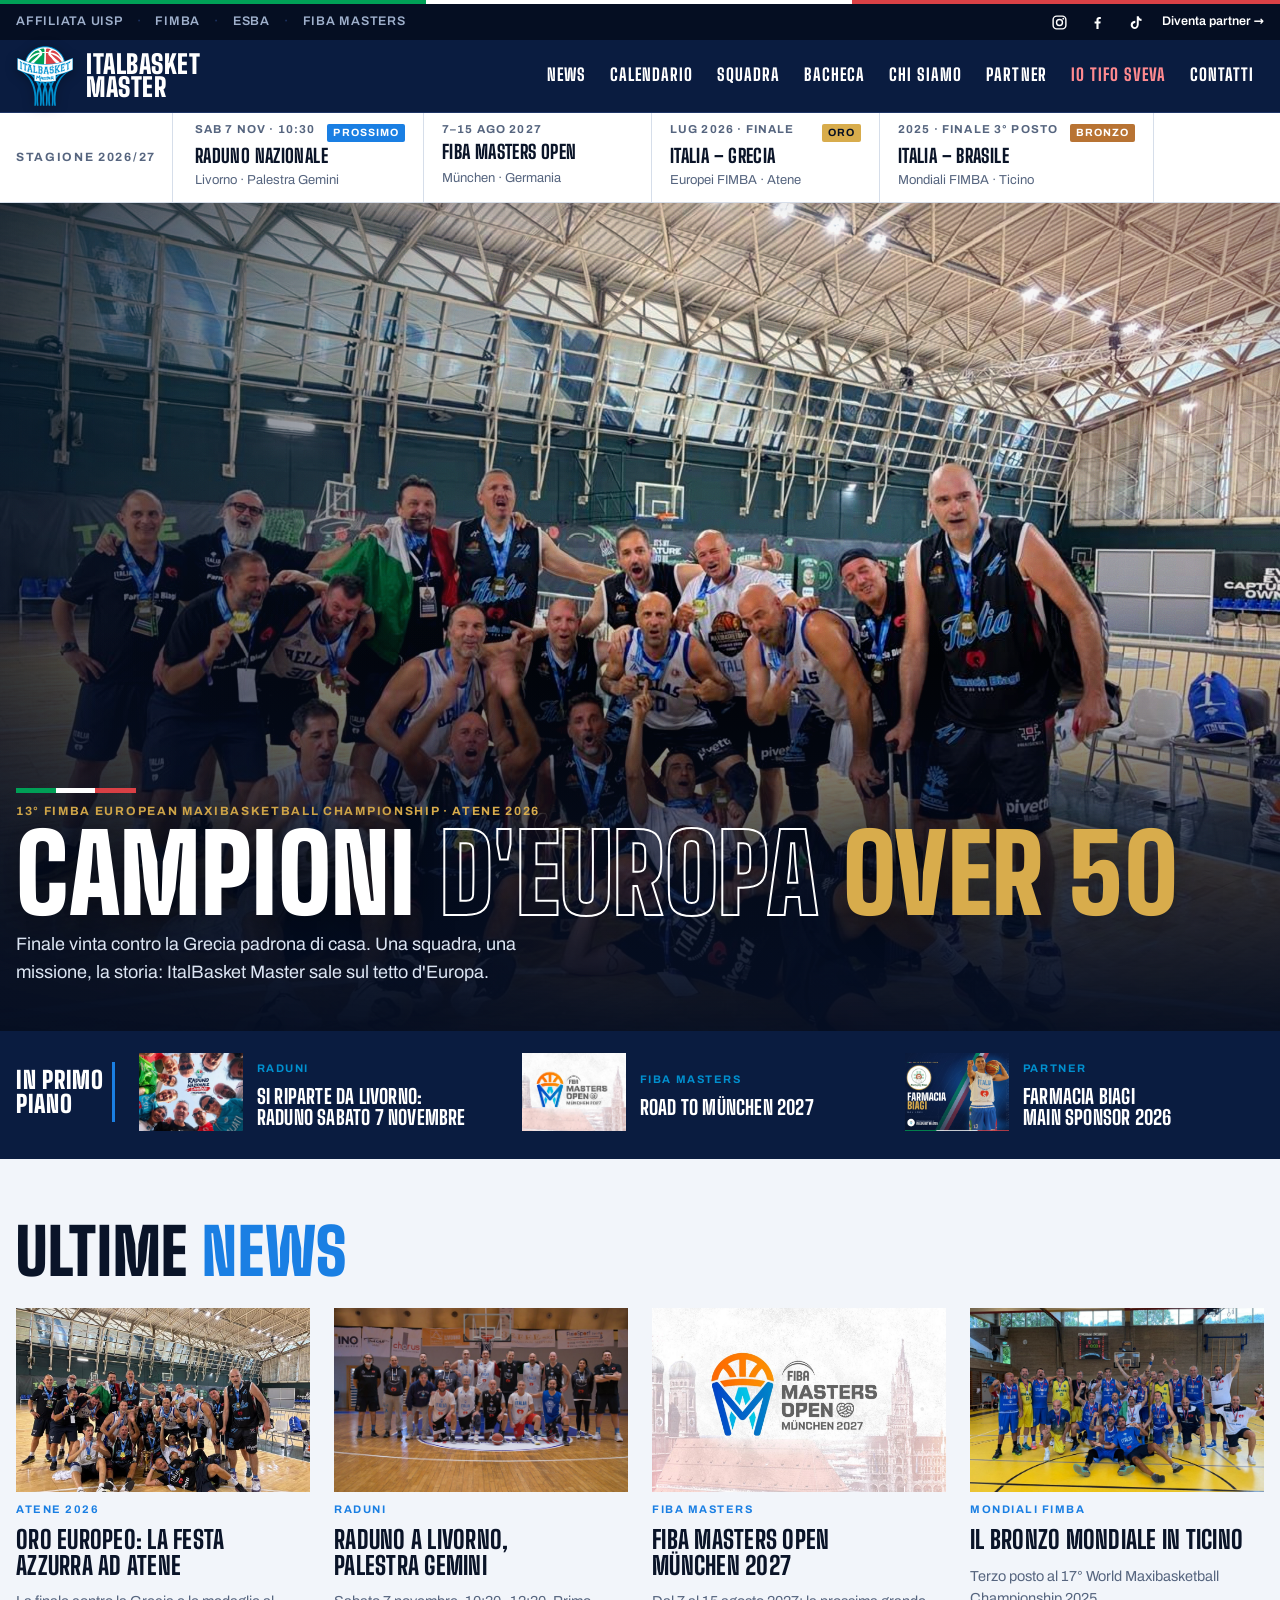
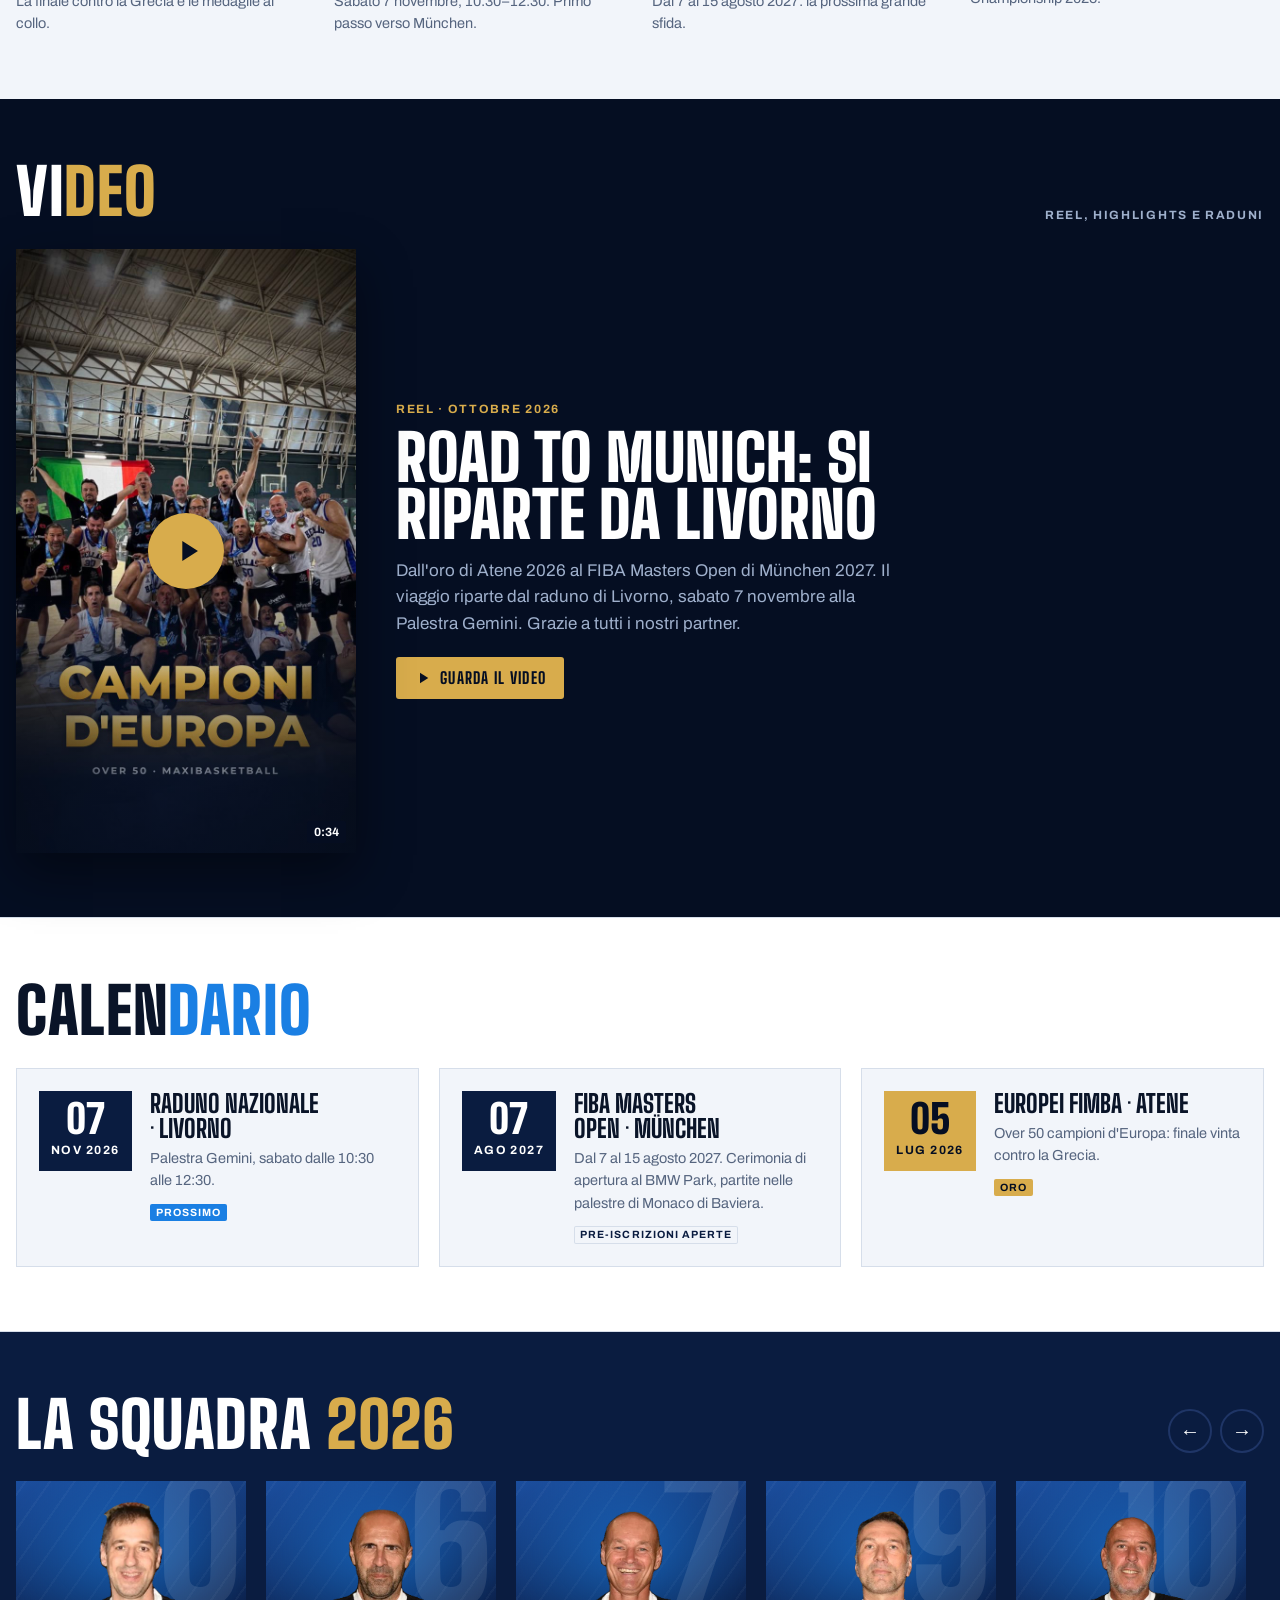
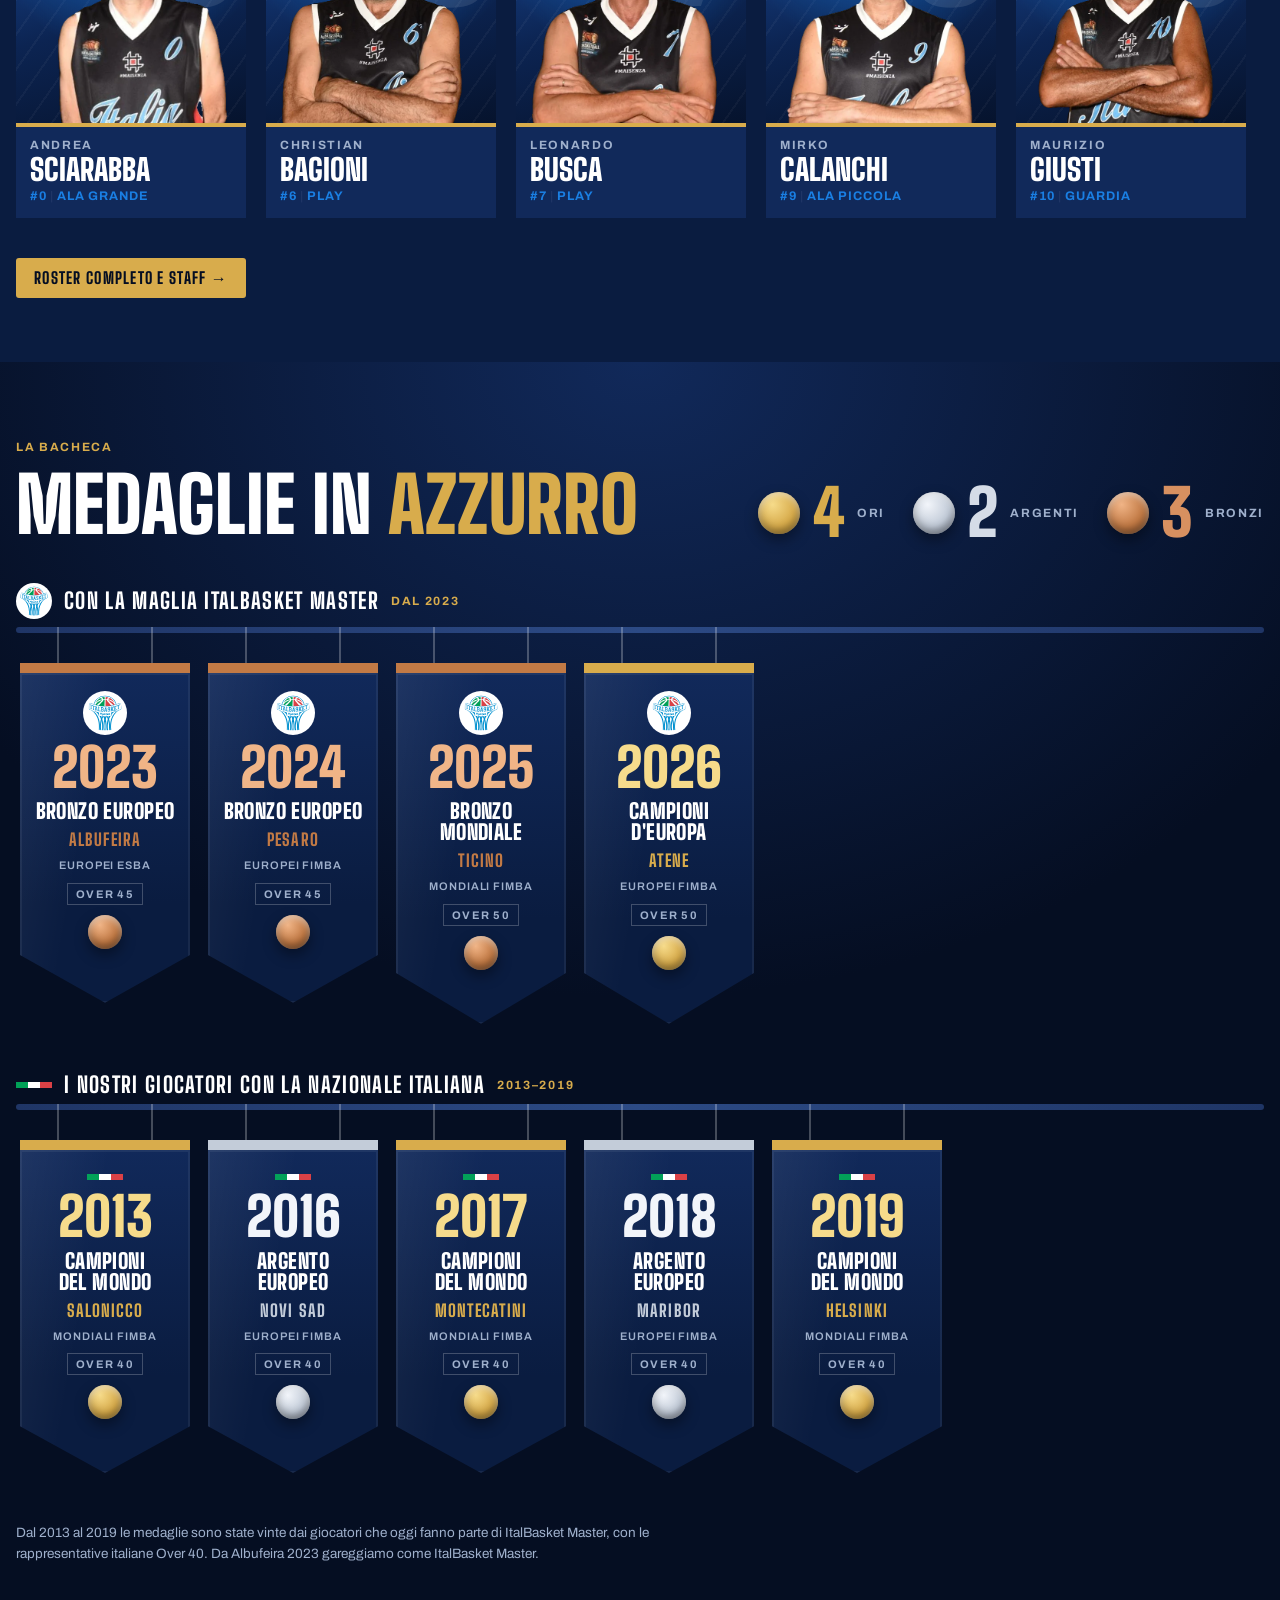
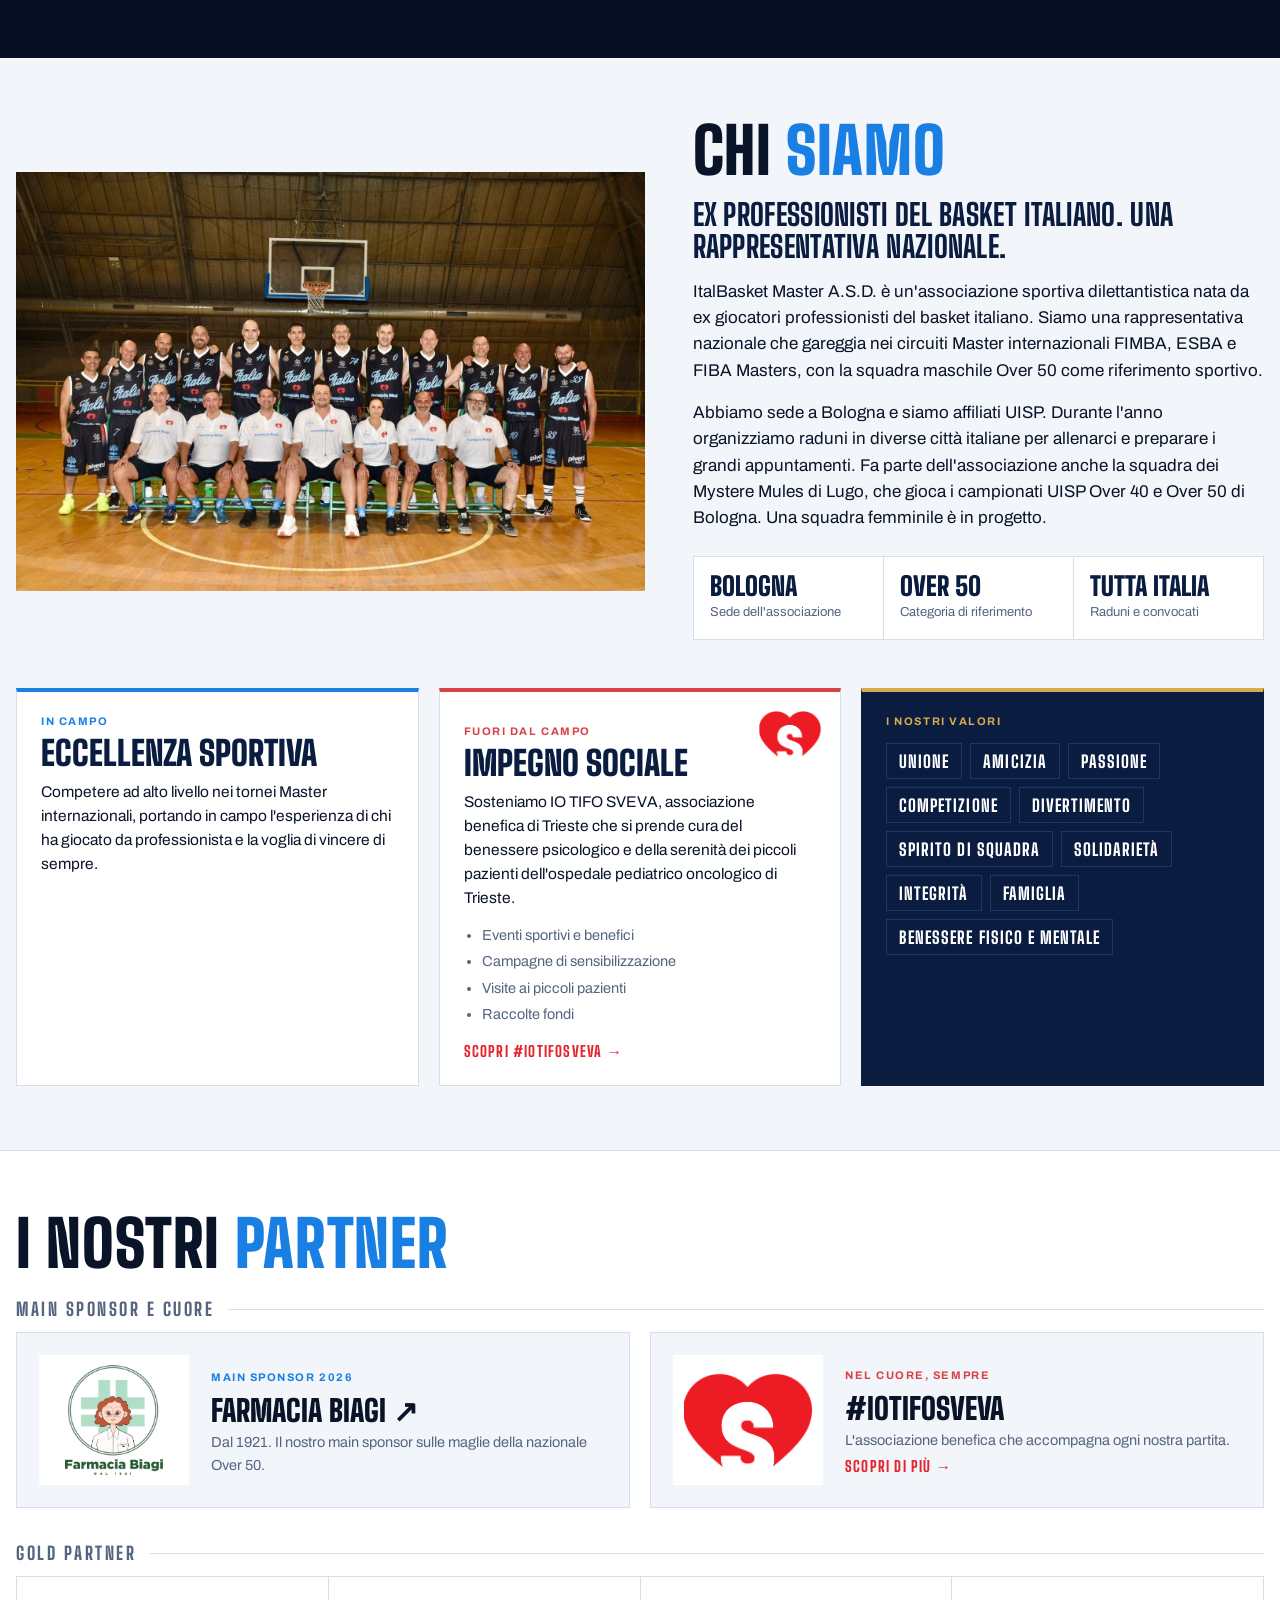
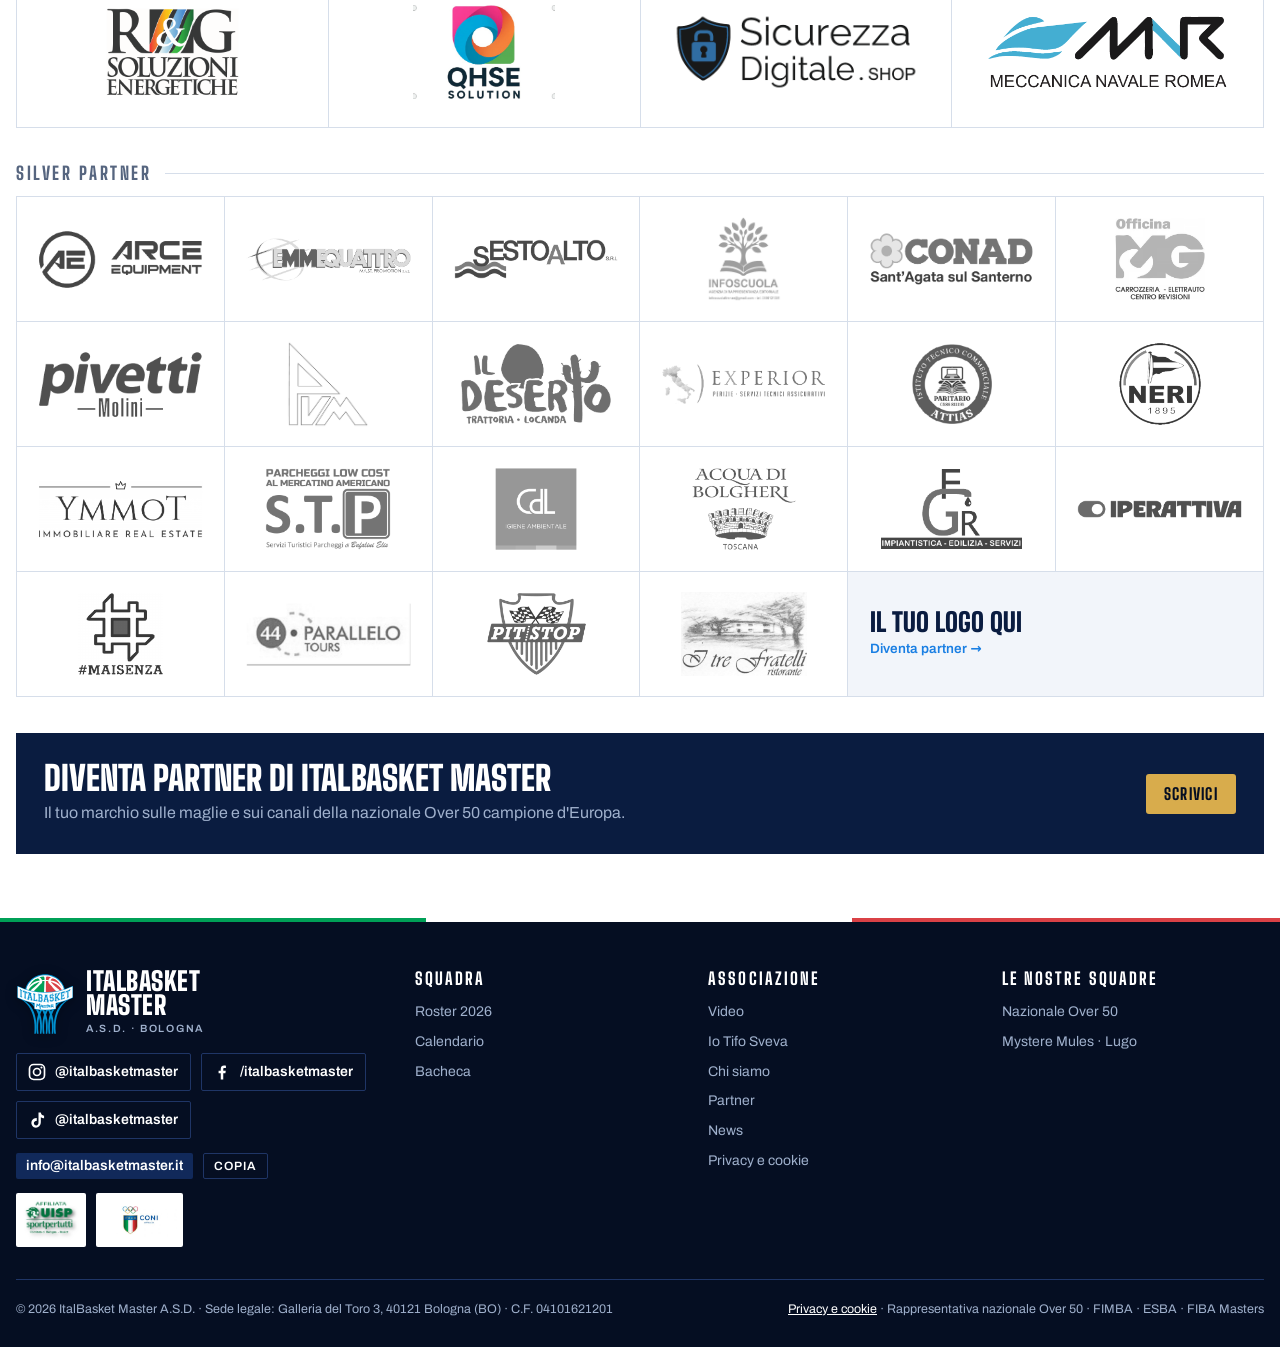
==== index.html @ 31b0cd63 "Sito ItalBasket Master Co-Authored-By: Claude Opus 5.5 <noreply@anthropic.com> Claude-Session: https" ====
<!doctype html>
<html lang="it">
<head>
<meta charset="utf-8">
<meta name="viewport" content="width=device-width,initial-scale=1,viewport-fit=cover">
<title>ItalBasket Master</title>
<meta name="claude:viewport-fit-sides" content="cover">
<meta name="description" content="ItalBasket Master A.S.D. — rappresentativa nazionale italiana di basket Over 50. Campioni d'Europa FIMBA Atene 2026.">
<link rel="stylesheet" href="css/site.css">

<div class="tri" aria-hidden="true"></div>
<div class="util">
  <div class="wrap">
    <div class="aff"><span>Affiliata UISP</span><span>FIMBA</span><span>ESBA</span><span>FIBA Masters</span></div>
    <div class="util-r"><a class="soc" href="https://www.instagram.com/italbasketmaster/" target="_blank" rel="noopener" aria-label="Instagram ItalBasket Master"><svg viewBox="0 0 24 24" aria-hidden="true"><rect x="3" y="3" width="18" height="18" rx="5" fill="none" stroke="currentColor" stroke-width="2"/><circle cx="12" cy="12" r="4.2" fill="none" stroke="currentColor" stroke-width="2"/><circle cx="17.4" cy="6.6" r="1.3" fill="currentColor"/></svg></a><a class="soc" href="https://www.facebook.com/italbasketmaster" target="_blank" rel="noopener" aria-label="Facebook ItalBasket Master"><svg viewBox="0 0 24 24" aria-hidden="true"><path fill="currentColor" d="M13.5 21v-7.5h2.6l.4-3h-3V8.6c0-.9.3-1.5 1.6-1.5h1.6V4.4c-.3 0-1.2-.1-2.3-.1-2.3 0-3.9 1.4-3.9 4v2.2H7.9v3h2.6V21h3z"/></svg></a><a class="soc" href="https://www.tiktok.com/@italbasketmaster" target="_blank" rel="noopener" aria-label="TikTok ItalBasket Master"><svg viewBox="0 0 24 24" aria-hidden="true"><path fill="currentColor" d="M16.6 3c.3 2.2 1.6 3.6 3.9 3.8v3.1c-1.4.1-2.6-.3-3.9-1.1v5.6c0 6.9-7.5 9-10.5 4.1-1.9-3.2-.7-8.7 5.6-8.9v3.2c-.5.1-1 .2-1.4.4-1.4.5-2.2 1.4-2 3 .4 3 6 3.9 5.5-2V3h2.8z"/></svg></a><a href="#partner">Diventa partner →</a></div>
  </div>
</div>

<header class="nav">
  <div class="wrap">
    <a class="brand" href="#top" aria-label="ItalBasket Master, torna in cima">
      <img src="img/logo-tight.svg" alt="">
      <span><b>ItalBasket<br>Master</b></span>
    </a>
    <button class="burger" id="burger" aria-expanded="false" aria-controls="menu" aria-label="Apri il menu">
      <svg viewBox="0 0 24 24" fill="none" stroke="currentColor" stroke-width="2.2" stroke-linecap="round"><path d="M3 6h18M3 12h18M3 18h18"/></svg>
    </button>
    <ul class="menu" id="menu">
      <li><a href="#news">News</a></li>
      <li><a href="#calendario">Calendario</a></li>
      <li><a href="squadra.html">Squadra</a></li>
      <li><a href="#bacheca">Bacheca</a></li>
      <li><a href="#chi-siamo">Chi siamo</a></li>
      <li><a href="#partner">Partner</a></li>
      <li><a href="sveva.html" class="menu-sveva">Io Tifo Sveva</a></li>
      <li><a href="#contatti">Contatti</a></li>
    </ul>
    <a class="btn btn-gold cta" href="#contatti">Contattaci</a>
  </div>
</header>

<nav class="strip" aria-label="Appuntamenti e risultati">
  <div class="wrap">
    <div class="lbl eyebrow">Stagione 2026/27</div>
    <a class="game" href="#calendario">
      <span class="when">Sab 7 nov · 10:30 <span class="tag tag-live">Prossimo</span></span>
      <span class="what">Raduno nazionale</span>
      <span class="where">Livorno · Palestra Gemini</span>
    </a>
    <a class="game" href="#calendario">
      <span class="when">7–15 ago 2027</span>
      <span class="what">FIBA Masters Open</span>
      <span class="where">München · Germania</span>
    </a>
    <a class="game" href="#bacheca">
      <span class="when">Lug 2026 · Finale <span class="tag tag-gold">Oro</span></span>
      <span class="what">Italia – Grecia</span>
      <span class="where">Europei FIMBA · Atene</span>
    </a>
    <a class="game" href="#bacheca">
      <span class="when">2025 · Finale 3° posto <span class="tag tag-bronze">Bronzo</span></span>
      <span class="what">Italia – Brasile</span>
      <span class="where">Mondiali FIMBA · Ticino</span>
    </a>
  </div>
</nav>

<main id="top">
  <section class="hero" aria-label="In primo piano">
    <a class="main-story" href="#" data-article="atene">
      <figure><img src="img/hero-atene-hd.jpg" alt="La squadra ItalBasket Master festeggia sul parquet di Atene con le medaglie d'oro, la coppa e il tricolore"></figure>
      <div class="cap"><div class="wrap">
        <span class="gold-bar" aria-hidden="true"></span>
        <span class="eyebrow">13° FIMBA European Maxibasketball Championship · Atene 2026</span>
        <h1>Campioni <span class="out">d'Europa</span> <em>Over 50</em></h1>
        <p>Finale vinta contro la Grecia padrona di casa. Una squadra, una missione, la storia: ItalBasket Master sale sul tetto d'Europa.</p>
      </div></div>
    </a>
    <div class="side"><div class="wrap">
      <h2>In primo<br>piano</h2>
      <button class="side-item" data-article="livorno">
          <img src="img/raduno-livorno.jpg" style="object-position:50% 40%" alt="">
          <span><span class="eyebrow">Raduni</span><h3>Si riparte da Livorno: raduno sabato 7 novembre</h3></span>
        </button>
      <button class="side-item" data-article="munchen">
          <img src="img/munchen.jpg" alt="">
          <span><span class="eyebrow">FIBA Masters</span><h3>Road to München 2027</h3></span>
        </button>
      <button class="side-item" data-article="biagi">
          <img src="img/biagi-main.jpg" alt="">
          <span><span class="eyebrow">Partner</span><h3>Farmacia Biagi main sponsor 2026</h3></span>
        </button>
    </div></div>
  </section>

  <section class="sec" id="news">
    <div class="wrap">
      <div class="head"><h2>Ultime <span>news</span></h2></div>
      <div class="news">
        <button class="card" data-article="atene">
          <figure><img src="img/atene-gruppo.jpg" alt="La squadra con le medaglie d'oro sul parquet di Atene"></figure>
          <span class="eyebrow">Atene 2026</span>
          <h3>Oro europeo: la festa azzurra ad Atene</h3>
          <p>La finale contro la Grecia e le medaglie al collo.</p>
        </button>
        <button class="card" data-article="livorno">
          <figure><img src="img/raduno-gemini.jpg" style="object-position:50% 45%" alt="Foto di gruppo del raduno di Livorno sul parquet della Palestra Gemini"></figure>
          <span class="eyebrow">Raduni</span>
          <h3>Raduno a Livorno, Palestra Gemini</h3>
          <p>Sabato 7 novembre, 10:30–12:30. Primo passo verso München.</p>
        </button>
        <button class="card" data-article="munchen">
          <figure><img src="img/munchen.jpg" alt="Logo FIBA Masters Open München 2027"></figure>
          <span class="eyebrow">FIBA Masters</span>
          <h3>FIBA Masters Open München 2027</h3>
          <p>Dal 7 al 15 agosto 2027: la prossima grande sfida.</p>
        </button>
        <button class="card" data-article="ticino">
          <figure><img src="img/ticino-bronzo.jpg" style="object-position:50% 78%" alt="La squadra Italia festeggia il bronzo mondiale in Ticino insieme ai giocatori del Brasile"></figure>
          <span class="eyebrow">Mondiali FIMBA</span>
          <h3>Il bronzo mondiale in Ticino</h3>
          <p>Terzo posto al 17° World Maxibasketball Championship 2025.</p>
        </button>
      </div>
    </div>
  </section>

  <section class="sec vids" id="video">
    <div class="wrap">
      <div class="head"><h2>Vi<span>deo</span></h2><span class="eyebrow" style="color:var(--muted-d)">Reel, highlights e raduni</span></div>
      <div class="vid-feature" id="vidFeature"></div>
      <div class="vid-rail" id="vidRail"></div>
    </div>
  </section>

  <section class="sec cal" id="calendario">
    <div class="wrap">
      <div class="head"><h2>Calen<span>dario</span></h2></div>
      <div class="cal-grid">
        <article class="ev">
          <div class="date"><b>07</b><span>Nov 2026</span></div>
          <div>
            <h3>Raduno nazionale · Livorno</h3>
            <p>Palestra Gemini, sabato dalle 10:30 alle 12:30.</p>
            <div class="meta"><span class="tag tag-live">Prossimo</span></div>
          </div>
        </article>
        <article class="ev">
          <div class="date"><b>07</b><span>Ago 2027</span></div>
          <div>
            <h3>FIBA Masters Open · München</h3>
            <p>Dal 7 al 15 agosto 2027. Cerimonia di apertura al BMW Park, partite nelle palestre di Monaco di Baviera.</p>
            <div class="meta"><span class="tag" style="background:var(--paper);color:var(--navy);box-shadow:inset 0 0 0 1px var(--line)">Pre-iscrizioni aperte</span></div>
          </div>
        </article>
        <article class="ev past">
          <div class="date"><b>05</b><span>Lug 2026</span></div>
          <div>
            <h3>Europei FIMBA · Atene</h3>
            <p>Over 50 campioni d'Europa: finale vinta contro la Grecia.</p>
            <div class="meta"><span class="tag tag-gold">Oro</span></div>
          </div>
        </article>
      </div>
    </div>
  </section>

  <section class="sec roster" id="roster">
    <div class="wrap">
      <div class="head">
        <h2>La squadra <span>2026</span></h2>
        <div class="rail-ctrl">
          <button id="prev" aria-label="Scorri indietro">←</button>
          <button id="next" aria-label="Scorri avanti">→</button>
        </div>
      </div>
      <div class="rail" id="rail"></div>
      <a class="btn btn-gold" href="squadra.html" style="margin-top:22px">Roster completo e staff →</a>
    </div>
  </section>

  <section class="trophy" id="bacheca">
    <div class="wrap">
      <div class="t-head">
        <div>
          <span class="eyebrow">La bacheca</span>
          <h2>Medaglie in <span>azzurro</span></h2>
        </div>
        <div class="tally" aria-label="Totale medaglie">
          <div class="g"><span class="disc" aria-hidden="true"></span><b>4</b><span>Ori</span></div>
          <div class="s"><span class="disc" aria-hidden="true"></span><b>2</b><span>Argenti</span></div>
          <div class="b"><span class="disc" aria-hidden="true"></span><b>3</b><span>Bronzi</span></div>
        </div>
      </div>
      <div class="t-group">
        <h3><img src="img/logo-tight.svg" alt="">Con la maglia ItalBasket Master <small>dal 2023</small></h3>
        <div class="rafters" id="raftersTeam"></div>
      </div>
      <div class="t-group">
        <h3><i class="tri-s" aria-hidden="true"></i>I nostri giocatori con la nazionale italiana <small>2013–2019</small></h3>
        <div class="rafters" id="raftersPlayers"></div>
      </div>
      <p class="t-note">Dal 2013 al 2019 le medaglie sono state vinte dai giocatori che oggi fanno parte di ItalBasket Master, con le rappresentative italiane Over 40. Da Albufeira 2023 gareggiamo come ItalBasket Master.</p>
    </div>
  </section>

  <section class="sec" id="chi-siamo">
    <div class="wrap">
      <div class="about">
        <figure><img src="img/squadra-2026.jpg" alt="Foto ufficiale della squadra ItalBasket Master 2026"></figure>
        <div>
          <div class="head" style="margin-bottom:18px"><h2>Chi <span>siamo</span></h2></div>
          <p class="lead">Ex professionisti del basket italiano. Una rappresentativa nazionale.</p>
          <p>ItalBasket Master A.S.D. è un'associazione sportiva dilettantistica nata da ex giocatori professionisti del basket italiano. Siamo una rappresentativa nazionale che gareggia nei circuiti Master internazionali FIMBA, ESBA e FIBA Masters, con la squadra maschile Over 50 come riferimento sportivo.</p>
          <p>Abbiamo sede a Bologna e siamo affiliati UISP. Durante l'anno organizziamo raduni in diverse città italiane per allenarci e preparare i grandi appuntamenti. Fa parte dell'associazione anche la squadra dei Mystere Mules di Lugo, che gioca i campionati UISP Over 40 e Over 50 di Bologna. Una squadra femminile è in progetto.</p>
          <div class="facts">
            <div><b>Bologna</b><span>Sede dell'associazione</span></div>
            <div><b>Over 50</b><span>Categoria di riferimento</span></div>
            <div><b>Tutta Italia</b><span>Raduni e convocati</span></div>
          </div>
        </div>
      </div>

      <div class="pillars">
        <article class="pillar">
          <span class="eyebrow">In campo</span>
          <h3>Eccellenza sportiva</h3>
          <p>Competere ad alto livello nei tornei Master internazionali, portando in campo l'esperienza di chi ha giocato da professionista e la voglia di vincere di sempre.</p>
        </article>
        <article class="pillar sveva">
          <a href="sveva.html" title="Scopri #IoTifoSveva"><img src="img/sponsor/io-tifo-sveva.png" alt="Logo Io Tifo Sveva"></a>
          <span class="eyebrow">Fuori dal campo</span>
          <h3>Impegno sociale</h3>
          <p>Sosteniamo IO TIFO SVEVA, associazione benefica di Trieste che si prende cura del benessere psicologico e della serenità dei piccoli pazienti dell'ospedale pediatrico oncologico di Trieste.</p>
          <ul><li>Eventi sportivi e benefici</li><li>Campagne di sensibilizzazione</li><li>Visite ai piccoli pazienti</li><li>Raccolte fondi</li></ul>
          <a class="sv-more" href="sveva.html">Scopri #IoTifoSveva →</a>
        </article>
        <article class="pillar values">
          <span class="eyebrow">I nostri valori</span>
          <ul class="chips"><li>Unione</li><li>Amicizia</li><li>Passione</li><li>Competizione</li><li>Divertimento</li><li>Spirito di squadra</li><li>Solidarietà</li><li>Integrità</li><li>Famiglia</li><li>Benessere fisico e mentale</li></ul>
        </article>
      </div>
    </div>
  </section>

  <section class="sec partners" id="partner">
    <div class="wrap">
      <div class="head"><h2>I nostri <span>partner</span></h2></div>

      <div class="tier">
        <h3>Main sponsor e cuore</h3>
        <div class="main-sp">
          <div class="sp-feature">
            <a href="https://farmaciabiagishop.it/" target="_blank" rel="noopener sponsored" title="Farmacia Biagi – apri il sito"><img src="img/sponsor/farmacia-biagi.png" alt="Logo Farmacia Biagi"></a>
            <div><span class="eyebrow">Main sponsor 2026</span><b><a class="sp-name" href="https://farmaciabiagishop.it/" target="_blank" rel="noopener sponsored">Farmacia Biagi ↗</a></b><p>Dal 1921. Il nostro main sponsor sulle maglie della nazionale Over 50.</p></div>
          </div>
          <div class="sp-feature sveva">
            <a href="sveva.html" title="Scopri #IoTifoSveva"><img src="img/sponsor/io-tifo-sveva.png" alt="Logo Io Tifo Sveva"></a>
            <div><span class="eyebrow">Nel cuore, sempre</span><b>#IoTifoSveva</b><p>L'associazione benefica che accompagna ogni nostra partita. <a class="sv-more" href="sveva.html">Scopri di più →</a></p></div>
          </div>
        </div>
      </div>

      <div class="tier">
        <h3>Gold partner</h3>
        <div class="logos gold">
          <a class="logo" href="https://www.regsoluzionienergetiche.it/" target="_blank" rel="noopener sponsored" title="R&amp;G Soluzioni Energetiche – apri il sito"><img src="img/sponsor/rg.png" alt="R&amp;G Soluzioni Energetiche"></a>
          <div class="logo"><img src="img/sponsor/qhse.png" alt="QHSE Solution"></div>
          <a class="logo" href="https://sicurezzadigitale.shop/" target="_blank" rel="noopener sponsored" title="Sicurezza Digitale – apri il sito"><img src="img/sponsor/sicurezza-digitale.png" alt="Sicurezza Digitale"></a>
          <a class="logo" href="https://www.meccanicanavaleromea.it/" target="_blank" rel="noopener sponsored" title="Meccanica Navale Romea – apri il sito"><img src="img/sponsor/mnr.png" alt="Meccanica Navale Romea"></a>
        </div>
      </div>

      <div class="tier">
        <h3>Silver partner</h3>
        <div class="logos" id="logos"></div>
      </div>

      <div class="join">
        <div><h3>Diventa partner di ItalBasket Master</h3><p>Il tuo marchio sulle maglie e sui canali della nazionale Over 50 campione d'Europa.</p></div>
        <a class="btn btn-gold" href="#contatti">Scrivici</a>
      </div>
    </div>
  </section>
</main>

<footer id="contatti">
  <div class="tri" aria-hidden="true"></div>
  <div class="wrap">
    <div class="f-top">
      <div class="f-brand">
        <a class="brand" href="#top"><img src="img/logo-tight.svg" alt=""><span><b>ItalBasket<br>Master</b><small>A.S.D. · Bologna</small></span></a>
<div class="social">
          <a href="https://www.instagram.com/italbasketmaster/" target="_blank" rel="noopener"><svg viewBox="0 0 24 24" aria-hidden="true"><rect x="3" y="3" width="18" height="18" rx="5" fill="none" stroke="currentColor" stroke-width="2"/><circle cx="12" cy="12" r="4.2" fill="none" stroke="currentColor" stroke-width="2"/><circle cx="17.4" cy="6.6" r="1.3" fill="currentColor"/></svg><span>@italbasketmaster</span></a>
          <a href="https://www.facebook.com/italbasketmaster" target="_blank" rel="noopener"><svg viewBox="0 0 24 24" aria-hidden="true"><path fill="currentColor" d="M13.5 21v-7.5h2.6l.4-3h-3V8.6c0-.9.3-1.5 1.6-1.5h1.6V4.4c-.3 0-1.2-.1-2.3-.1-2.3 0-3.9 1.4-3.9 4v2.2H7.9v3h2.6V21h3z"/></svg><span>/italbasketmaster</span></a>
          <a href="https://www.tiktok.com/@italbasketmaster" target="_blank" rel="noopener"><svg viewBox="0 0 24 24" aria-hidden="true"><path fill="currentColor" d="M16.6 3c.3 2.2 1.6 3.6 3.9 3.8v3.1c-1.4.1-2.6-.3-3.9-1.1v5.6c0 6.9-7.5 9-10.5 4.1-1.9-3.2-.7-8.7 5.6-8.9v3.2c-.5.1-1 .2-1.4.4-1.4.5-2.2 1.4-2 3 .4 3 6 3.9 5.5-2V3h2.8z"/></svg><span>@italbasketmaster</span></a>
        </div>
        <div class="copy">
          <code id="mail">info@italbasketmaster.it</code>
          <button id="copyMail">Copia</button>
        </div>
        <div class="aff-logos">
          <img src="img/uisp.jpg" alt="Affiliata UISP, Comitato di Bologna Basket">
          <img src="img/coni.jpg" alt="Affiliata CONI">
        </div>
      </div>
      <div>
        <h4>Squadra</h4>
        <ul><li><a href="squadra.html">Roster 2026</a></li><li><a href="#calendario">Calendario</a></li><li><a href="#bacheca">Bacheca</a></li></ul>
      </div>
      <div>
        <h4>Associazione</h4>
        <ul><li><a href="#video">Video</a></li><li><a href="sveva.html">Io Tifo Sveva</a></li><li><a href="#chi-siamo">Chi siamo</a></li><li><a href="#partner">Partner</a></li><li><a href="#news">News</a></li><li><a href="privacy.html">Privacy e cookie</a></li></ul>
      </div>
      <div>
        <h4>Le nostre squadre</h4>
        <ul><li>Nazionale Over 50</li><li><a href="https://www.instagram.com/mysterebasketlugo/" target="_blank" rel="noopener">Mystere Mules · Lugo</a></li></ul>
      </div>
    </div>
    <div class="f-bottom">
      <span>© 2026 ItalBasket Master A.S.D. · Sede legale: Galleria del Toro 3, 40121 Bologna (BO) · C.F. 04101621201</span>
      <span><a href="privacy.html">Privacy e cookie</a> · Rappresentativa nazionale Over 50 · FIMBA · ESBA · FIBA Masters</span>
    </div>
  </div>
</footer>

<dialog id="article" aria-labelledby="a-title">
  <button class="close" id="aClose" aria-label="Chiudi">×</button>
  <figure><img id="a-img" src="" alt=""></figure>
  <div class="body">
    <span class="eyebrow" id="a-tag"></span>
    <h2 id="a-title"></h2>
    <time id="a-date"></time>
    <div class="txt" id="a-txt"></div>
  </div>
</dialog>

<dialog id="vplayer" class="vdlg" aria-label="Video">
  <button class="close" id="vClose" aria-label="Chiudi">×</button>
  <video id="vEl" controls playsinline preload="none"></video>
</dialog>

<script src="js/videos.js"></script>
<script src="js/roster.js"></script>
<script>
const medals=[
  [2023,"b","Bronzo europeo","Albufeira","Over 45","Europei ESBA",1],
  [2024,"b","Bronzo europeo","Pesaro","Over 45","Europei FIMBA",1],
  [2025,"b","Bronzo mondiale","Ticino","Over 50","Mondiali FIMBA",1],
  [2026,"g","Campioni d'Europa","Atene","Over 50","Europei FIMBA",1],
  [2013,"g","Campioni del mondo","Salonicco","Over 40","Mondiali FIMBA",0],
  [2016,"s","Argento europeo","Novi Sad","Over 40","Europei FIMBA",0],
  [2017,"g","Campioni del mondo","Montecatini","Over 40","Mondiali FIMBA",0],
  [2018,"s","Argento europeo","Maribor","Over 40","Europei FIMBA",0],
  [2019,"g","Campioni del mondo","Helsinki","Over 40","Mondiali FIMBA",0]
];
const metal={g:"Oro",s:"Argento",b:"Bronzo"};
const banner=([y,m,t,c,cat,fed,team])=>`<article class="banner ${m}" aria-label="${metal[m]} ${y}, ${fed}, ${c}, ${cat}${team?', ItalBasket Master':', con la nazionale italiana'}">
  <div class="flag">${team?'<img src="img/logo-tight.svg" alt="">':'<i class="tri-s" aria-hidden="true"></i>'}<span class="yr">${y}</span><span class="ttl">${t}</span><span class="city">${c}</span><span class="fed">${fed}</span><span class="cat">${cat}</span><span class="disc" aria-hidden="true"></span></div>
</article>`;
document.getElementById('raftersTeam').innerHTML=medals.filter(x=>x[6]).map(banner).join('');
document.getElementById('raftersPlayers').innerHTML=medals.filter(x=>!x[6]).map(banner).join('');

const V=window.VIDEOS||[];
const play='<svg viewBox="0 0 24 24" aria-hidden="true"><path fill="currentColor" d="M8 5v14l11-7z"/></svg>';
const vcard=(v,i,big)=>`<button class="vcard${v.vertical?' is-vert':''}${big?' is-big':''}" data-v="${i}" aria-label="Guarda il video: ${v.title}">
  <span class="vthumb"><img src="${v.poster}" alt="" loading="lazy"><span class="vplay">${play}</span><span class="vdur">${v.duration}</span></span>
  ${big?'':`<span class="vmeta"><span class="eyebrow">${v.tag} · ${v.date}</span><h3>${v.title}</h3></span>`}
</button>`;
if(V.length){
  const f=V[0];
  document.getElementById('vidFeature').innerHTML=vcard(f,0,true)+`<div class="vf-txt"><span class="eyebrow">${f.tag} · ${f.date}</span><h3>${f.title}</h3><p>${f.text||''}</p><button class="btn btn-gold" data-v="0">${play.replace('aria-hidden','width="18" height="18" aria-hidden')} Guarda il video</button></div>`;
  document.getElementById('vidRail').innerHTML=V.slice(1).map((v,i)=>vcard(v,i+1,false)).join('');
}
const vd=document.getElementById('vplayer'),ve=document.getElementById('vEl');
document.querySelectorAll('#video [data-v]').forEach(b=>b.addEventListener('click',()=>{const v=V[+b.dataset.v];ve.src=v.src;ve.poster=v.poster;vd.classList.toggle('is-vert',!!v.vertical);vd.showModal();ve.play().catch(()=>{})}));
const vclose=()=>{ve.pause();vd.close()};
document.getElementById('vClose').onclick=vclose;
vd.addEventListener('click',e=>{if(e.target===vd)vclose()});
vd.addEventListener('close',()=>ve.pause());
const rail=document.getElementById('rail');
rail.innerHTML=ROSTER.players.map(p=>pcard(p,false)).join('');
rail.querySelectorAll('.pcard').forEach(c=>c.addEventListener('click',()=>{location.href='squadra.html#giocatori'}));
document.getElementById('prev').onclick=()=>rail.scrollBy({left:-500,behavior:'smooth'});
document.getElementById('next').onclick=()=>rail.scrollBy({left:500,behavior:'smooth'});

const partners=[
  ["Arce Equipment","arce","https://www.arce-equipment.com/"],
  ["Emmequattro","emmequattro","https://www.emmequattro.it/"],
  ["Sesto Alto","sesto-alto","http://sestoalto.it/"],
  ["Infoscuola","infoscuola","https://infoscuolafirenze.it/"],
  ["Conad Sant'Agata sul Santerno","conad","https://www.conad.it/"],
  ["Officina MG","officina-mg","https://officinamg.it/"],
  ["Pivetti Molini","pivetti","https://www.molinipivetti.it/"],
  ["PVM","pvm","https://www.pwm.it/"],
  ["Il Deserto Trattoria Locanda","il-deserto","https://www.ildesertolivorno.it/"],
  ["Experior","experior","http://www.experior.it/"],
  ["Istituto Attias","attias","http://www.attias.it/"],
  ["Fratelli Neri 1895","neri","https://www.nerigroup.net/"],
  ["Ymmot Immobiliare","ymmot",""],
  ["S.T.P. Parcheggi","stp","https://www.facebook.com/p/Parcheggio-stp-livorno-100064644973704/"],
  ["CdL Igiene Ambientale","cdl","https://www.facebook.com/cdllivorno/"],
  ["Acqua di Bolgheri","acqua-bolgheri","https://www.acquadibolgheri.it/"],
  ["FGR Impiantistica","fgr","https://www.fgr-srl.it/"],
  ["Iperattiva","iperattiva","https://www.iperattiva.net/"],
  ["#MaiSenza","maisenza","https://www.mai-senza.com/"],
  ["44 Parallelo Tours","44-parallelo","http://www.44parallelo.com/"],
  ["Pit Stop","pitstop",""],
  ["Ristorante I Tre Fratelli","tre-fratelli","https://www.instagram.com/ristorante_itrefratellilugo/"]
];
document.getElementById('logos').innerHTML=partners.map(([n,f,u])=>u?`<a class="logo" href="${u}" target="_blank" rel="noopener sponsored" title="${n} – apri il sito"><img src="img/sponsor/${f}.png" alt="${n}"></a>`:`<div class="logo"><img src="img/sponsor/${f}.png" alt="${n}"></div>`).join('')+`<a class="logo you" href="#contatti"><b>Il tuo logo qui</b><span>Diventa partner →</span></a>`;

const articles={
  atene:{tag:"Atene 2026 · Europei FIMBA",title:"Campioni d'Europa Over 50",date:"Luglio 2026",img:"img/festa-atene.jpg",
    txt:["Al 13° FIMBA European Maxibasketball Championship di Atene, dal 26 giugno al 5 luglio 2026, la nostra nazionale Over 50 ha conquistato la medaglia d'oro.","In finale gli azzurri hanno battuto la Grecia, padrona di casa, chiudendo un torneo giocato da squadra vera. Un risultato che arriva dopo il bronzo mondiale del 2025 in Ticino.","Grazie a tutti i partner che credono in questo progetto e, nel cuore come sempre, #IoTifoSveva."]},
  livorno:{tag:"Raduni",title:"Si riparte da Livorno",date:"Sabato 7 novembre 2026",img:"img/raduno-gemini.jpg",pos:"50% 45%",
    txt:["Pensavate fosse finita? Non è finita. Dopo l'oro europeo di Atene la prossima sfida ha un nome: FIBA Masters Open München 2027, dal 7 al 15 agosto.","Il viaggio inizia con il raduno di Livorno, alla Palestra Gemini, sabato 7 novembre dalle 10:30 alle 12:30.","#RoadToMunich"]},
  munchen:{tag:"FIBA Masters",title:"Road to München 2027",date:"7–15 agosto 2027",img:"img/munchen.jpg",
    txt:["Monaco di Baviera ospiterà il FIBA Masters Open dal 7 al 15 agosto 2027. Il torneo prevede 15 categorie di età a partire dagli Over 40.","La cerimonia di apertura si terrà al BMW Park, mentre le partite si giocheranno nelle palestre della città. Le pre-iscrizioni delle squadre sono aperte.","ItalBasket Master lavora già per presentarsi a Monaco da campione d'Europa in carica."]},
  biagi:{tag:"Partner",title:"Farmacia Biagi main sponsor 2026",date:"Stagione 2026",img:"img/biagi-main.jpg",
    txt:["Farmacia Biagi, dal 1921, è il main sponsor di ItalBasket Master per il 2026 e accompagna la nazionale Over 50 nella stagione del titolo europeo.","Grazie a tutti i partner che sostengono la squadra: trovi l'elenco completo nella sezione Partner."]},
  ticino:{tag:"Mondiali FIMBA",title:"Bronzo mondiale in Ticino",date:"2025",img:"img/ticino-bronzo.jpg",pos:"50% 80%",
    txt:["Al 17° World Maxibasketball Championship in Svizzera, Ticino, la nostra Over 50 ha chiuso al terzo posto.","Primi nel girone dopo le vittorie contro Spagna e Brasile, abbiamo superato l'Australia e la Svizzera prima di fermarci in semifinale contro l'altra squadra italiana. Nella finale per il bronzo abbiamo battuto il Brasile.","Al Mondiale hanno partecipato 450 squadre e oltre seimila atleti, nelle categorie maschili dagli Over 40 agli Over 85 e femminili dagli Over 35."]}
};
const dlg=document.getElementById('article');
function openArticle(k){
  const a=articles[k]; if(!a) return;
  document.getElementById('a-img').src=a.img;document.getElementById('a-img').style.objectPosition=a.pos||'';
  document.getElementById('a-tag').textContent=a.tag;
  document.getElementById('a-title').textContent=a.title;
  document.getElementById('a-date').textContent=a.date;
  document.getElementById('a-txt').innerHTML=a.txt.map(t=>`<p>${t}</p>`).join('');
  dlg.showModal(); dlg.scrollTop=0;
}
document.querySelectorAll('[data-article]').forEach(el=>el.addEventListener('click',e=>{e.preventDefault();openArticle(el.dataset.article)}));
document.getElementById('aClose').onclick=()=>dlg.close();
dlg.addEventListener('click',e=>{if(e.target===dlg)dlg.close()});

const burger=document.getElementById('burger'),menu=document.getElementById('menu');
burger.onclick=()=>{const o=menu.classList.toggle('open');burger.setAttribute('aria-expanded',o)};
menu.querySelectorAll('a').forEach(a=>a.addEventListener('click',()=>{menu.classList.remove('open');burger.setAttribute('aria-expanded',false)}));

document.getElementById('copyMail').addEventListener('click',e=>{
  const t=document.getElementById('mail').textContent,b=e.currentTarget;
  const done=()=>{b.textContent='Copiata';setTimeout(()=>b.textContent='Copia',1600)};
  try{navigator.clipboard.writeText(t).then(done,()=>{sel();done()})}catch(_){sel();done()}
  function sel(){const r=document.createRange();r.selectNodeContents(document.getElementById('mail'));const s=getSelection();s.removeAllRanges();s.addRange(r)}
});
</script>

</html>
---- css/site.css ----
/* fonts ospitati sul sito (nessuna chiamata a Google) */
@font-face{font-family:'Big Shoulders Display';font-style:normal;font-weight:700;font-display:swap;src:url([data-uri]) format('woff2')}
@font-face{font-family:'Big Shoulders Display';font-style:normal;font-weight:800;font-display:swap;src:url([data-uri]) format('woff2')}
@font-face{font-family:'Big Shoulders Display';font-style:normal;font-weight:900;font-display:swap;src:url([data-uri]) format('woff2')}
@font-face{font-family:'Archivo';font-style:normal;font-weight:400;font-display:swap;src:url([data-uri]) format('woff2')}
@font-face{font-family:'Archivo';font-style:normal;font-weight:500;font-display:swap;src:url([data-uri]) format('woff2')}
@font-face{font-family:'Archivo';font-style:normal;font-weight:600;font-display:swap;src:url([data-uri]) format('woff2')}
@font-face{font-family:'Archivo';font-style:normal;font-weight:700;font-display:swap;src:url([data-uri]) format('woff2')}
@font-face{font-family:'Archivo';font-style:normal;font-weight:800;font-display:swap;src:url([data-uri]) format('woff2')}
/* Layout: NBA team-site rhythm — black utility bar, sticky navy nav, scoreboard strip,
   main story + side headlines, white news grid, dark roster band, gold trophy band,
   white partner wall, night footer. One look, deliberately (no theme switch). */
:root{
  --night:#050E22;      /* utility bar, footer */
  --navy:#0A1C40;       /* nav, dark bands */
  --navy-2:#11295A;     /* raised dark surfaces */
  --azzurro:#1A7FE3;    /* primary action, links */
  --cyan:#0090CF;       /* logo cyan */
  --gold:#D8AC4C;       /* champions accent, used sparingly */
  --paper:#F2F5FA;      /* light section ground, blue-biased */
  --white:#FFFFFF;
  --ink:#0A1428;
  --muted:#56657F;
  --muted-d:#9FB0CC;    /* muted text on dark */
  --line:#D6DEEA;
  --line-d:#1F3566;
  --verde:#00A057; --rosso:#DA4146;
  --f-display:"Big Shoulders Display","Arial Narrow","Roboto Condensed",Impact,sans-serif;
  --f-body:"Archivo",system-ui,-apple-system,"Segoe UI",Roboto,sans-serif;
  color-scheme:light;
}
*{box-sizing:border-box}
html{scroll-behavior:smooth;scroll-padding-top:84px}
body{margin:0;background:var(--paper);color:var(--ink);font:400 16px/1.55 var(--f-body);-webkit-font-smoothing:antialiased}
body::before{content:"";position:fixed;inset:0 0 auto;height:env(safe-area-inset-top,0px);z-index:60;background:var(--navy)}
img{max-width:100%;display:block}
a{color:inherit}
h1,h2,h3{text-wrap:balance;margin:0}
.wrap{max-width:1320px;margin-inline:auto;padding-left:max(16px,env(safe-area-inset-left,0px));padding-right:max(16px,env(safe-area-inset-right,0px))}
.eyebrow{font:700 12px/1 var(--f-body);letter-spacing:.14em;text-transform:uppercase}
.sr{position:absolute;width:1px;height:1px;overflow:hidden;clip:rect(0 0 0 0)}
:focus-visible{outline:3px solid var(--gold);outline-offset:2px}
@media (prefers-reduced-motion:reduce){*{scroll-behavior:auto!important;transition:none!important;animation:none!important}}

/* tricolore hairline */
.tri{height:4px;background:linear-gradient(90deg,var(--verde) 0 33.3%,var(--white) 33.3% 66.6%,var(--rosso) 66.6%)}

/* utility bar */
.util{background:var(--night);color:var(--muted-d);font-size:12.5px}
.util .wrap{display:flex;gap:16px;align-items:center;justify-content:space-between;min-height:34px;padding-block:6px}
.util .aff{display:flex;gap:14px;flex-wrap:wrap;letter-spacing:.06em;text-transform:uppercase;font-weight:600}
.util .aff span+span::before{content:"·";margin-right:14px;color:var(--line-d)}
.util a{color:var(--white);text-decoration:none;font-weight:600}
.util a:hover{color:var(--gold)}
.util-r{display:flex;align-items:center;gap:14px;flex-shrink:0}
.util-r a{white-space:nowrap}
@media (max-width:480px){.util .aff span:nth-child(n+2){display:none}}
.util .soc{display:grid;place-items:center;width:24px;height:24px;color:var(--white)}
.util .soc svg{width:17px;height:17px}
.social{display:flex;gap:10px;flex-wrap:wrap}
.social a{display:inline-flex;align-items:center;gap:8px;padding:8px 12px 8px 10px;border:1px solid var(--line-d);border-radius:2px;color:var(--white);font:600 14px/1 var(--f-body)}
.social a:hover{border-color:var(--gold);color:var(--gold)}
.social svg{width:20px;height:20px}
@media (max-width:720px){.util .aff span:nth-child(n+3){display:none}}

/* nav */
.nav{position:sticky;top:env(safe-area-inset-top,0px);z-index:50;background:var(--navy);color:var(--white);box-shadow:0 1px 0 var(--line-d)}
.nav .wrap{display:flex;align-items:center;gap:24px;min-height:72px}
.brand{display:flex;align-items:center;gap:12px;text-decoration:none;flex-shrink:0}
.brand img{width:auto;height:62px;filter:drop-shadow(0 2px 6px rgba(0,0,0,.35))}
.brand b{font:900 26px/.9 var(--f-display);letter-spacing:.02em;text-transform:uppercase;display:block}
.brand small{font:600 10.5px/1.2 var(--f-body);letter-spacing:.16em;text-transform:uppercase;color:var(--muted-d)}
.menu{display:flex;gap:4px;margin-left:auto;list-style:none;padding:0;margin-block:0}
.menu a{display:block;white-space:nowrap;padding:10px 10px;font:800 17px/1 var(--f-display);letter-spacing:.06em;text-transform:uppercase;text-decoration:none;color:var(--white);border-bottom:3px solid transparent}
.menu a:hover{border-bottom-color:var(--gold)}
.btn{display:inline-flex;align-items:center;gap:8px;padding:12px 18px;border-radius:3px;font:800 16px/1 var(--f-display);letter-spacing:.08em;text-transform:uppercase;text-decoration:none;border:0;cursor:pointer}
.btn-gold{background:var(--gold);color:var(--night)}
.btn-gold:hover{background:var(--white)}
.btn-blue{background:var(--azzurro);color:var(--white)}
.btn-blue:hover{background:var(--cyan)}
.btn-ghost{background:transparent;color:var(--white);box-shadow:inset 0 0 0 2px rgba(255,255,255,.5)}
.btn-ghost:hover{box-shadow:inset 0 0 0 2px var(--white)}
.burger{display:none;margin-left:auto;background:none;border:0;color:var(--white);padding:8px;cursor:pointer}
.burger svg{width:28px;height:28px}
@media (max-width:1500px){.nav .cta{display:none}}
@media (max-width:1240px){
  .burger{display:block}
  .nav .cta{display:none}
  .menu{display:none;position:absolute;left:0;right:0;top:100%;flex-direction:column;background:var(--navy);padding:8px max(16px,env(safe-area-inset-right,0px)) 16px max(16px,env(safe-area-inset-left,0px));border-top:1px solid var(--line-d)}
  .menu.open{display:flex}
  .menu a{padding:14px 4px;font-size:22px;border-bottom:1px solid var(--line-d)}
}

/* scoreboard strip */
.strip{background:var(--white);border-bottom:1px solid var(--line)}
.strip .wrap{display:flex;align-items:stretch;gap:0;overflow-x:auto;scrollbar-width:thin}
.strip .lbl{flex:0 0 auto;display:flex;align-items:center;padding-right:16px;margin-right:4px;border-right:1px solid var(--line);color:var(--muted);writing-mode:horizontal-tb}
.game{flex:0 0 auto;min-width:228px;padding:12px 18px;border-right:1px solid var(--line);display:grid;gap:4px;text-decoration:none}
.game:hover{background:var(--paper)}
.game .when{font:700 11.5px/1 var(--f-body);letter-spacing:.1em;text-transform:uppercase;color:var(--muted);display:flex;justify-content:space-between;gap:12px}
.game .what{font:800 19px/1.05 var(--f-display);text-transform:uppercase;letter-spacing:.02em}
.game .where{font-size:13px;color:var(--muted)}
.tag{display:inline-block;padding:3px 6px 2px;border-radius:2px;font:700 10.5px/1.2 var(--f-body);letter-spacing:.1em;text-transform:uppercase}
.tag-gold{background:var(--gold);color:var(--night)}
.tag-bronze{background:#B87333;color:var(--white)}
.tag-live{background:var(--azzurro);color:var(--white)}

/* hero — full-bleed photo, headline over a bottom gradient, side stories as a row below */
.hero{background:var(--navy);color:var(--white)}
.main-story{position:relative;display:block;text-decoration:none;color:var(--white);overflow:hidden}
.main-story figure{position:relative;margin:0;height:min(79.7vw,92vh);min-height:440px;overflow:hidden;background:var(--night)}
.main-story img{width:100%;height:100%;object-fit:cover;object-position:50% 62%;filter:saturate(1.18) contrast(1.08) brightness(.96);animation:kb 16s ease-out both}
@keyframes kb{from{transform:scale(1.09)}to{transform:scale(1)}}
/* color grade: tricolore light leaks + cool azzurro wash */
.main-story figure::before{content:"";position:absolute;inset:0;z-index:1;pointer-events:none;mix-blend-mode:screen;
  background:radial-gradient(55% 60% at 0% 0%,rgba(0,160,87,.38),transparent 70%),radial-gradient(50% 60% at 100% 0%,rgba(218,65,70,.34),transparent 70%),linear-gradient(180deg,rgba(26,127,227,.22),rgba(26,127,227,0) 55%)}
/* film grain */
.main-story figure::after{content:"";position:absolute;inset:0;z-index:1;pointer-events:none;opacity:.16;mix-blend-mode:overlay;background-image:url("data:image/svg+xml,%3Csvg xmlns='http://www.w3.org/2000/svg' width='160' height='160'%3E%3Cfilter id='n'%3E%3CfeTurbulence type='fractalNoise' baseFrequency='.9' numOctaves='2' stitchTiles='stitch'/%3E%3C/filter%3E%3Crect width='100%25' height='100%25' filter='url(%23n)'/%3E%3C/svg%3E")}
/* readability: bottom fade, left fade, soft vignette */
.main-story::after{content:"";position:absolute;inset:0;z-index:2;pointer-events:none;
  background:linear-gradient(0deg,rgba(5,14,34,.97) 0%,rgba(5,14,34,.72) 22%,rgba(5,14,34,0) 52%),linear-gradient(90deg,rgba(5,14,34,.7) 0%,rgba(5,14,34,0) 50%),radial-gradient(ellipse 80% 70% at 55% 40%,transparent 55%,rgba(5,14,34,.5) 100%)}
.main-story .cap{position:absolute;left:0;right:0;bottom:0;z-index:3}
.main-story .cap .wrap{display:grid;gap:12px;padding-block:0 44px}
.main-story .eyebrow{color:var(--gold)}
.main-story h1{font:900 clamp(56px,8.4vw,136px)/.84 var(--f-display);text-transform:uppercase;letter-spacing:.005em;text-shadow:0 6px 40px rgba(0,0,0,.5)}
.main-story h1 .out{color:transparent;-webkit-text-stroke:2px var(--white);text-shadow:none}
.main-story h1 em{font-style:normal;color:var(--gold)}
.main-story p{margin:0;color:#DCE5F3;max-width:56ch;font-size:18px}
.main-story .gold-bar{display:block;width:120px;height:5px;background:linear-gradient(90deg,var(--verde) 0 33%,var(--white) 33% 66%,var(--rosso) 66%)}
.side .wrap{display:grid;grid-template-columns:auto repeat(3,minmax(0,1fr));gap:24px;align-items:center;padding-block:22px 28px}
.side h2{font:900 24px/1 var(--f-display);text-transform:uppercase;letter-spacing:.03em;padding-right:8px;border-right:3px solid var(--azzurro);padding-block:6px}
.side-item{display:grid;grid-template-columns:104px minmax(0,1fr);gap:14px;align-items:center;text-decoration:none;cursor:pointer;background:none;border:0;padding:0;color:inherit;text-align:left;font:inherit}
.side-item img{width:104px;aspect-ratio:4/3;object-fit:cover}
.side-item .eyebrow{color:var(--cyan);font-size:11px}
.side-item h3{font:800 20px/1.05 var(--f-display);text-transform:uppercase;letter-spacing:.01em;margin-top:6px}
.side-item:hover h3{color:var(--gold)}
@media (max-width:1060px){.side .wrap{grid-template-columns:minmax(0,1fr)}.side h2{border-right:0;border-bottom:3px solid var(--azzurro);padding:0 0 10px}}
@media (max-width:700px){
  .main-story figure{height:auto;aspect-ratio:5/4}
  .main-story::after{display:none}
  .main-story .cap{position:static;background:var(--night)}
  .main-story .cap .wrap{padding-block:20px 26px}
  .main-story h1{text-shadow:none}
}

/* section heads */
.sec{padding-block:64px}
.head{display:flex;align-items:end;justify-content:space-between;gap:16px;margin-bottom:28px;flex-wrap:wrap}
.head h2{font:900 clamp(40px,5vw,64px)/.9 var(--f-display);text-transform:uppercase;letter-spacing:.01em}
.head h2 span{color:var(--azzurro)}
.head .more{font:800 16px/1 var(--f-display);letter-spacing:.08em;text-transform:uppercase;color:var(--azzurro);text-decoration:none}
.head .more:hover{text-decoration:underline}

/* news */
.news{display:grid;grid-template-columns:repeat(4,minmax(0,1fr));gap:24px}
.card{display:grid;align-content:start;gap:12px;text-decoration:none;cursor:pointer;background:none;border:0;padding:0;text-align:left;font:inherit;color:inherit}
.card figure{margin:0;aspect-ratio:16/10;overflow:hidden;background:var(--line);max-width:100%}
.card img{width:100%;height:100%;object-fit:cover;transition:transform .5s ease}
.card:hover img{transform:scale(1.04)}
.card .eyebrow{color:var(--azzurro);font-size:11px}
.card h3{font:800 25px/1.02 var(--f-display);text-transform:uppercase;letter-spacing:.01em}
.card:hover h3{color:var(--azzurro)}
.card p{margin:0;color:var(--muted);font-size:14.5px}
.card time{font-size:12.5px;color:var(--muted);font-weight:600}
@media (max-width:1060px){.news{grid-template-columns:repeat(2,minmax(0,1fr))}}
@media (max-width:560px){.news{grid-template-columns:minmax(0,1fr)}}

/* calendario */
.cal{background:var(--white);border-block:1px solid var(--line)}
.cal-grid{display:grid;grid-template-columns:repeat(3,minmax(0,1fr));gap:20px}
.ev{display:grid;grid-template-columns:auto minmax(0,1fr);gap:18px;padding:22px;border:1px solid var(--line);background:var(--paper);align-items:start}
.ev .date{background:var(--navy);color:var(--white);text-align:center;padding:10px 12px;min-width:78px}
.ev .date b{display:block;font:900 40px/.9 var(--f-display)}
.ev .date span{font:700 12px/1.2 var(--f-body);letter-spacing:.12em;text-transform:uppercase}
.ev h3{font:800 25px/1 var(--f-display);text-transform:uppercase;margin-bottom:6px}
.ev p{margin:0;color:var(--muted);font-size:14.5px}
.ev .meta{display:flex;flex-wrap:wrap;gap:8px;margin-top:12px}
.ev.past .date{background:var(--gold);color:var(--night)}
@media (max-width:1060px){.cal-grid{grid-template-columns:minmax(0,1fr)}}

/* roster */
.roster{background:var(--navy);color:var(--white);overflow:hidden}
.roster .head h2 span{color:var(--gold)}
.tabs{display:flex;gap:6px}
.tabs button{background:transparent;border:0;color:var(--muted-d);font:800 18px/1 var(--f-display);letter-spacing:.08em;text-transform:uppercase;padding:10px 14px;cursor:pointer;border-bottom:3px solid transparent}
.tabs button[aria-selected="true"]{color:var(--white);border-bottom-color:var(--gold)}
.rail{display:flex;gap:20px;overflow-x:auto;scroll-snap-type:x mandatory;padding-bottom:18px;scrollbar-color:var(--line-d) transparent}
.player{flex:0 0 230px;scroll-snap-align:start;display:grid;gap:12px}
.player figure{margin:0;aspect-ratio:700/955;overflow:hidden;background:var(--night);max-width:100%;box-shadow:0 18px 40px rgba(0,0,0,.35)}
.player img{width:100%;height:100%;object-fit:cover;transition:transform .4s ease}
.player:hover img{transform:translateY(-4px) scale(1.02)}
.player .row{display:flex;align-items:baseline;gap:10px}
.player .num{font:900 40px/.85 var(--f-display);color:var(--gold);min-width:2ch}
.player h3{font:800 22px/1 var(--f-display);text-transform:uppercase}
.player p{margin:2px 0 0;color:var(--muted-d);font-size:13px;letter-spacing:.08em;text-transform:uppercase;font-weight:600}
.rail-ctrl{display:flex;gap:8px}
.rail-ctrl button{width:44px;height:44px;border-radius:50%;border:2px solid var(--line-d);background:transparent;color:var(--white);cursor:pointer;font-size:20px}
.rail-ctrl button:hover{border-color:var(--gold);color:var(--gold)}

/* bacheca — championship banners hanging from the rafters */
.trophy{background:radial-gradient(90% 70% at 50% 0%,#11295A 0%,var(--night) 70%);color:var(--white);overflow:hidden}
.trophy .wrap{padding-block:72px 80px}
.t-head{display:flex;align-items:end;justify-content:space-between;gap:24px;flex-wrap:wrap;margin-bottom:44px}
.t-head .eyebrow{color:var(--gold)}
.t-head h2{font:900 clamp(44px,6vw,84px)/.88 var(--f-display);text-transform:uppercase;margin-top:12px}
.t-head h2 span{color:var(--gold)}
.tally{display:flex;gap:28px;flex-wrap:wrap}
.tally div{display:flex;align-items:center;gap:12px}
.tally b{font:900 64px/.8 var(--f-display);font-variant-numeric:tabular-nums}
.tally span{font:700 12px/1.2 var(--f-body);letter-spacing:.14em;text-transform:uppercase;color:var(--muted-d)}
.disc{width:42px;height:42px;border-radius:50%;flex:0 0 auto;box-shadow:inset 0 -4px 8px rgba(0,0,0,.35),inset 0 3px 6px rgba(255,255,255,.55),0 6px 14px rgba(0,0,0,.4)}
.g{--m1:#F6DB8A;--m2:#D8AC4C;--m3:#9C7424}
.s{--m1:#F2F5FA;--m2:#C3CCD9;--m3:#7E8899}
.b{--m1:#F0B486;--m2:#C27A45;--m3:#7E4A25}
.disc{background:radial-gradient(circle at 35% 30%,var(--m1),var(--m2) 55%,var(--m3))}
.tally .g b{color:var(--gold)} .tally .s b{color:#D5DCE7} .tally .b b{color:#D79060}
.rafters{position:relative;display:flex;gap:18px;overflow-x:auto;padding:26px 4px 24px;scroll-snap-type:x mandatory;scrollbar-color:var(--line-d) transparent}
.rafters::before{content:"";position:absolute;left:0;right:0;top:8px;height:6px;background:linear-gradient(90deg,#1F3566,#2C4A85,#1F3566);border-radius:3px;min-width:100%}
.banner{position:relative;flex:1 0 132px;max-width:170px;scroll-snap-align:start;padding-top:18px}
.banner::before,.banner::after{content:"";position:absolute;top:-18px;width:2px;height:36px;background:rgba(255,255,255,.25)}
.banner::before{left:22%}.banner::after{right:22%}
.flag{position:relative;display:grid;justify-items:center;align-content:start;gap:10px;text-align:center;min-height:330px;padding:18px 12px 54px;
  background:linear-gradient(180deg,var(--navy-2),var(--navy) 70%);border-top:10px solid var(--m2);
  clip-path:polygon(0 0,100% 0,100% 86%,50% 100%,0 86%);box-shadow:inset 0 0 0 2px rgba(255,255,255,.06);transition:transform .3s ease}
.flag::after{content:"";position:absolute;inset:0;background:linear-gradient(100deg,rgba(255,255,255,.06),transparent 40%);pointer-events:none}
.banner:hover .flag{transform:translateY(-6px)}
.flag .tri-s{display:block;width:44px;height:6px;margin-block:6px 4px;background:linear-gradient(90deg,var(--verde) 0 33.3%,var(--white) 33.3% 66.6%,var(--rosso) 66.6%)}
.flag .yr{font:900 54px/.85 var(--f-display);color:var(--m1);font-variant-numeric:tabular-nums}
.flag .ttl{font:900 21px/1 var(--f-display);text-transform:uppercase;letter-spacing:.02em;color:var(--white);text-wrap:balance}
.flag .city{font:800 17px/1 var(--f-display);text-transform:uppercase;letter-spacing:.06em;color:var(--m2)}
.flag .cat{font:700 11px/1 var(--f-body);letter-spacing:.12em;text-transform:uppercase;padding:5px 8px 4px;border:1px solid rgba(255,255,255,.22);color:var(--muted-d)}
.flag .fed{font:600 11px/1.3 var(--f-body);letter-spacing:.08em;text-transform:uppercase;color:var(--muted-d)}
.flag .disc{width:34px;height:34px;margin-top:auto}
.t-note{margin-top:8px;color:var(--muted-d);font-size:13.5px;max-width:80ch}
.t-group{margin-bottom:26px}
.t-group h3{display:flex;align-items:center;gap:12px;flex-wrap:wrap;font:800 22px/1 var(--f-display);letter-spacing:.06em;text-transform:uppercase;color:var(--white)}
.t-group h3 img{width:36px;height:36px;background:var(--white);border-radius:50%;padding:3px}
.t-group h3 small{font:700 12px/1 var(--f-body);letter-spacing:.14em;color:var(--gold)}
.t-group .tri-s{display:block;width:36px;height:6px;background:linear-gradient(90deg,var(--verde) 0 33.3%,var(--white) 33.3% 66.6%,var(--rosso) 66.6%)}
.flag img{width:44px;height:44px;background:var(--white);border-radius:50%;padding:4px}

/* chi siamo */
.about{display:grid;grid-template-columns:minmax(0,1.1fr) minmax(0,1fr);gap:48px;align-items:center}
.about figure{margin:0}
.about figure img{width:100%;aspect-ratio:3/2;object-fit:cover}
.about p{margin:0 0 16px;max-width:62ch;font-size:17px}
.about .lead{font:800 30px/1.08 var(--f-display);text-transform:uppercase;letter-spacing:.01em;color:var(--navy)}
.facts{display:grid;grid-template-columns:repeat(3,minmax(0,1fr));gap:1px;background:var(--line);border:1px solid var(--line);margin-top:24px}
.facts div{background:var(--white);padding:16px}
.facts b{display:block;font:900 26px/1 var(--f-display);text-transform:uppercase;color:var(--navy)}
.facts span{font-size:13px;color:var(--muted)}
.pillars{display:grid;grid-template-columns:repeat(3,minmax(0,1fr));gap:20px;margin-top:48px}
.pillar{position:relative;background:var(--white);border:1px solid var(--line);border-top:4px solid var(--azzurro);padding:24px 24px 26px;display:grid;align-content:start;gap:10px;min-width:0}
.pillar .eyebrow{color:var(--azzurro);font-size:11px}
.pillar h3{font:900 34px/.95 var(--f-display);text-transform:uppercase;color:var(--navy)}
.pillar p{margin:0;color:var(--ink);font-size:15.5px}
.pillar ul{margin:4px 0 0;padding-left:18px;color:var(--muted);font-size:14.5px;display:grid;gap:4px}
.pillar.sveva{border-top-color:var(--rosso)}
.pillar.sveva .eyebrow{color:var(--rosso)}
.pillar.sveva img{position:absolute;top:18px;right:18px;width:64px;height:auto}
.pillar.sveva h3,.pillar.sveva .eyebrow{padding-right:72px}
.pillar.values{background:var(--navy);border-color:var(--navy);border-top-color:var(--gold)}
.pillar.values .eyebrow{color:var(--gold)}
.chips{list-style:none;padding:0!important;margin:6px 0 0!important;display:flex!important;flex-wrap:wrap;gap:8px!important}
.chips li{padding:9px 12px 8px;border:1px solid var(--line-d);color:var(--white);font:800 17px/1 var(--f-display);letter-spacing:.06em;text-transform:uppercase}
@media (max-width:900px){.about{grid-template-columns:minmax(0,1fr)}.facts{grid-template-columns:minmax(0,1fr)}.pillars{grid-template-columns:minmax(0,1fr)}}

/* partner */
.partners{background:var(--white);border-top:1px solid var(--line)}
.tier{display:grid;gap:14px;margin-bottom:36px}
.tier h3{font:800 18px/1 var(--f-display);letter-spacing:.14em;text-transform:uppercase;color:var(--muted);display:flex;align-items:center;gap:14px}
.tier h3::after{content:"";flex:1;height:1px;background:var(--line)}
.main-sp{display:grid;grid-template-columns:repeat(2,minmax(0,1fr));gap:20px}
.sp-feature{display:grid;grid-template-columns:150px minmax(0,1fr);gap:22px;align-items:center;padding:22px;border:1px solid var(--line);background:var(--paper)}
.sp-feature img{width:150px;height:130px;object-fit:contain;background:var(--white);padding:8px}
.sp-feature b{font:900 30px/1 var(--f-display);text-transform:uppercase;display:block;margin:6px 0}
.sp-feature p{margin:0;color:var(--muted);font-size:14.5px}
.sp-feature .eyebrow{color:var(--azzurro);font-size:11px}
.sp-feature.sveva .eyebrow{color:var(--rosso)}
.logos{display:grid;grid-template-columns:repeat(6,minmax(0,1fr));gap:1px;background:var(--line);border:1px solid var(--line)}
.logos.gold{grid-template-columns:repeat(4,minmax(0,1fr))}
.logo{background:var(--white);display:block;padding:18px;height:124px}
.logos.gold .logo{height:150px;padding:24px 30px}
.logo img{width:100%;height:100%;object-fit:contain;filter:grayscale(1);opacity:.78;transition:filter .25s,opacity .25s}
.logo.you{grid-column:span 2;background:var(--paper);display:flex;flex-direction:column;justify-content:center;gap:4px;text-decoration:none;padding:18px 22px}
.logo.you b{font:900 26px/1 var(--f-display);text-transform:uppercase;color:var(--navy)}
.logo.you span{font-size:13.5px;color:var(--azzurro);font-weight:600}
.logo.you:hover{background:var(--navy)}.logo.you:hover b{color:var(--white)}
.logo:hover img,.logos.gold .logo img{filter:none;opacity:1}
.join{margin-top:8px;display:grid;grid-template-columns:minmax(0,1fr) auto;gap:24px;align-items:center;background:var(--navy);color:var(--white);padding:28px}
.join h3{font:900 34px/1 var(--f-display);text-transform:uppercase}
.join p{margin:6px 0 0;color:var(--muted-d)}
@media (max-width:1060px){.logos{grid-template-columns:repeat(4,minmax(0,1fr))}.main-sp{grid-template-columns:minmax(0,1fr)}}
@media (max-width:560px){.logos{grid-template-columns:repeat(2,minmax(0,1fr))}.logos.gold{grid-template-columns:repeat(2,minmax(0,1fr))}.logo.you{grid-column:span 2}.sp-feature{grid-template-columns:96px minmax(0,1fr)}.sp-feature img{width:96px;height:96px}.join{grid-template-columns:minmax(0,1fr)}}

/* footer */
footer{background:var(--night);color:var(--muted-d);font-size:14px}
footer .wrap{padding-block:48px 28px}
.f-top{display:grid;grid-template-columns:minmax(0,1.4fr) repeat(3,minmax(0,1fr));gap:32px;padding-bottom:32px;border-bottom:1px solid var(--line-d)}
footer h4{font:800 17px/1 var(--f-display);letter-spacing:.12em;text-transform:uppercase;color:var(--white);margin:0 0 14px}
footer ul{list-style:none;padding:0;margin:0;display:grid;gap:8px}
footer a{text-decoration:none;color:var(--muted-d)}
footer a:hover{color:var(--white)}
.f-brand{display:grid;gap:14px;align-content:start}
.f-brand .brand b{color:var(--white)}
.aff-logos{display:flex;gap:10px;flex-wrap:wrap}
.aff-logos img{height:54px;width:auto;background:var(--white);padding:6px;border-radius:2px}
.copy{display:flex;gap:10px;align-items:center;flex-wrap:wrap}
.copy code{background:var(--navy-2);color:var(--white);padding:6px 10px;border-radius:2px;font:600 14px/1 var(--f-body);user-select:all}
.copy button{background:transparent;border:1px solid var(--line-d);color:var(--white);padding:6px 10px;border-radius:2px;cursor:pointer;font:600 12px/1 var(--f-body);letter-spacing:.08em;text-transform:uppercase}
.copy button:hover{border-color:var(--gold)}
.f-bottom{display:flex;justify-content:space-between;gap:16px;flex-wrap:wrap;padding-top:20px;font-size:12.5px}
@media (max-width:900px){.f-top{grid-template-columns:minmax(0,1fr) minmax(0,1fr)}.f-brand{grid-column:1/-1}}

/* article dialog */
dialog{border:0;padding:0;max-width:min(760px,calc(100vw - 32px));width:100%;max-height:calc(100dvh - 48px);background:var(--white);color:var(--ink)}
dialog::backdrop{background:rgba(5,14,34,.82)}
dialog figure{margin:0;aspect-ratio:16/9;overflow:hidden;background:var(--navy)}
dialog figure img{width:100%;height:100%;object-fit:cover}
dialog .body{padding:26px 30px 32px}
dialog .eyebrow{color:var(--azzurro)}
dialog h2{font:900 clamp(36px,5vw,54px)/.92 var(--f-display);text-transform:uppercase;margin:10px 0 6px}
dialog time{color:var(--muted);font-size:13px;font-weight:600}
dialog .txt p{margin:14px 0 0;font-size:17px;max-width:65ch}
dialog .close{position:sticky;top:0;display:block;margin:10px 10px -52px auto;width:42px;height:42px;border-radius:50%;border:0;background:var(--night);color:var(--white);font-size:22px;cursor:pointer;z-index:2}

/* player cards — NBA-style headshot on team gradient */
.pcard{position:relative;display:grid;grid-template-rows:auto auto;padding:0;border:0;background:none;cursor:pointer;text-align:left;font:inherit;color:inherit;min-width:0}
.pc-ph{position:relative;display:block;aspect-ratio:600/632;overflow:hidden;
  background:radial-gradient(80% 60% at 50% 30%,rgba(26,127,227,.55),transparent 70%),repeating-linear-gradient(-55deg,rgba(255,255,255,0) 0 18px,rgba(255,255,255,.035) 18px 20px),linear-gradient(165deg,#1B4E9E 0%,#0C2452 55%,#06132D 100%)}
.pc-num{position:absolute;right:6px;top:-8px;font:900 170px/.8 var(--f-display);color:rgba(255,255,255,.1);letter-spacing:-.02em;transition:color .3s}
.pc-ph img{position:absolute;left:0;right:0;bottom:0;width:100%;height:auto;transition:transform .45s ease}
.pcard:hover .pc-ph img{transform:scale(1.04)}
.pcard:hover .pc-num{color:rgba(216,172,76,.35)}
.pc-info{display:grid;gap:2px;background:var(--white);color:var(--ink);padding:12px 14px 14px;border-top:4px solid var(--gold)}
.pc-first{font:700 12px/1.1 var(--f-body);letter-spacing:.14em;text-transform:uppercase;color:var(--muted)}
.pc-last{font:900 30px/.95 var(--f-display);text-transform:uppercase;color:var(--navy)}
.pc-meta{font:700 12.5px/1.2 var(--f-body);letter-spacing:.08em;text-transform:uppercase;color:var(--azzurro);margin-top:4px}
.pc-meta i{font-style:normal;color:var(--line)}
.is-staff .pc-info{border-top-color:var(--azzurro)}
.pc-empty{position:absolute;inset:0;display:grid;place-items:center;align-content:center;gap:10px}
.pc-empty img{position:static;width:38%;opacity:.35;filter:grayscale(.3)}
.pc-empty small{font:700 11px/1 var(--f-body);letter-spacing:.14em;text-transform:uppercase;color:var(--muted-d)}
.roster .rail .pcard{flex:0 0 230px;scroll-snap-align:start}
.roster .rail .pc-info{background:var(--navy-2);color:var(--white)}
.roster .rail .pc-last{color:var(--white)}
.roster .rail .pc-first{color:var(--muted-d)}
.roster .rail .pc-meta i{color:var(--line-d)}

/* squadra page */
.page-hero{position:relative;background:var(--night);color:var(--white);overflow:hidden}
.page-hero img{position:absolute;inset:0;width:100%;height:100%;object-fit:cover;object-position:50% 40%;opacity:.35}
.page-hero::after{content:"";position:absolute;inset:0;background:linear-gradient(90deg,rgba(5,14,34,.95) 0%,rgba(5,14,34,.55) 60%,rgba(5,14,34,.3) 100%)}
.page-hero .wrap{position:relative;z-index:1;padding-block:64px 56px;display:grid;gap:12px}
.page-hero .eyebrow{color:var(--gold)}
.page-hero h1{font:900 clamp(64px,10vw,150px)/.82 var(--f-display);text-transform:uppercase}
.page-hero h1 span{color:transparent;-webkit-text-stroke:2px var(--white)}
.page-hero p{margin:0;color:#DCE5F3;max-width:60ch;font-size:17px}
.subnav{background:var(--white);border-bottom:1px solid var(--line);position:sticky;top:calc(env(safe-area-inset-top,0px) + 72px);z-index:40}
.subnav .wrap{display:flex;gap:4px;overflow-x:auto}
.subnav a{padding:16px 14px 13px;font:800 17px/1 var(--f-display);letter-spacing:.08em;text-transform:uppercase;text-decoration:none;color:var(--muted);border-bottom:3px solid transparent;white-space:nowrap}
.subnav a:hover{color:var(--navy);border-bottom-color:var(--gold)}
.grid-roster{display:grid;grid-template-columns:repeat(auto-fill,minmax(220px,1fr));gap:22px}
.rtable-wrap{overflow-x:auto;border:1px solid var(--line);background:var(--white)}
.rtable{width:100%;border-collapse:collapse;font-size:15px;min-width:520px}
.rtable th{text-align:left;font:700 11.5px/1 var(--f-body);letter-spacing:.12em;text-transform:uppercase;color:var(--muted);padding:14px 16px;border-bottom:2px solid var(--navy);background:var(--paper)}
.rtable td{padding:12px 16px;border-bottom:1px solid var(--line);vertical-align:middle}
.rtable tr:last-child td{border-bottom:0}
.rtable .who{display:flex;align-items:center;gap:12px;font-weight:700}
.rtable .who span{display:block;width:44px;height:44px;border-radius:50%;overflow:hidden;background:linear-gradient(165deg,#1B4E9E,#06132D);flex:0 0 auto}
.rtable .who img{width:100%;height:auto;margin-top:2px}
.rtable .no{font:900 26px/1 var(--f-display);color:var(--navy);font-variant-numeric:tabular-nums;width:70px}
.figdlg{max-width:min(560px,calc(100vw - 32px));background:transparent}
.figdlg img{max-height:calc(100dvh - 60px);object-fit:contain}
.figdlg img{width:auto;max-width:100%;margin:0 auto;display:block;box-shadow:0 30px 80px rgba(0,0,0,.6)}
.figdlg .close{position:absolute;top:8px;right:8px;float:none}

/* Io Tifo Sveva */
:root{--sveva:#E3262E;--sveva-d:#A3141B}
.menu .menu-sveva{color:#FF8A8F}
.menu .menu-sveva:hover,.menu .menu-sveva[aria-current]{border-bottom-color:var(--sveva)}
.sv-red{color:var(--sveva)!important}
.sv-more{display:inline-block;margin-top:8px;font:800 15px/1 var(--f-display);letter-spacing:.08em;text-transform:uppercase;color:var(--sveva);text-decoration:none}
.sv-more:hover{text-decoration:underline}
.sv-hero{background:radial-gradient(70% 90% at 80% 40%,#F04A50 0%,var(--sveva) 40%,var(--sveva-d) 100%);color:var(--white);overflow:hidden}
.sv-hero .wrap{display:grid;grid-template-columns:minmax(0,1.3fr) minmax(0,1fr);gap:40px;align-items:center;padding-block:64px 64px}
.sv-hero .eyebrow{color:#FFE1E2}
.sv-hero h1{margin:14px 0 18px}
.sv-hero h1 img{width:min(560px,100%);height:auto}
.sv-hero p{margin:0;max-width:52ch;font-size:18px;color:#FFF1F1}
.sv-cta{display:flex;gap:12px;flex-wrap:wrap;margin-top:26px}
.sv-btn-white{background:var(--white);color:var(--sveva-d)}
.sv-btn-white:hover{background:var(--night);color:var(--white)}
.sv-hero-heart{width:min(380px,100%);justify-self:center;filter:drop-shadow(0 24px 50px rgba(80,0,0,.45)) brightness(1.06);transform:rotate(-6deg)}
.sv-story{display:grid;grid-template-columns:minmax(0,1.4fr) minmax(0,1fr);gap:48px;align-items:center}
.sv-story p,.sv-jersey p{margin:0 0 16px;max-width:62ch;font-size:17px}
.sv-lead{font:800 30px/1.08 var(--f-display)!important;text-transform:uppercase;color:var(--navy)}
.sv-logo-card{margin:0;background:var(--white);border:1px solid var(--line);border-top:5px solid var(--sveva);padding:34px;display:grid;place-items:center}
.sv-logo-card img{width:100%;max-width:320px;height:auto}
.sv-band{background:var(--white);border-block:1px solid var(--line)}
.sv-grid{display:grid;grid-template-columns:repeat(4,minmax(0,1fr));gap:20px}
.sv-card{background:var(--paper);border:1px solid var(--line);border-top:4px solid var(--sveva);padding:22px;display:grid;align-content:start;gap:10px}
.sv-card img{width:44px;height:auto}
.sv-card h3{font:900 26px/1 var(--f-display);text-transform:uppercase;color:var(--navy)}
.sv-card p{margin:0;font-size:15px;color:var(--ink)}
.sv-jersey{display:grid;grid-template-columns:minmax(0,1fr) minmax(0,1.3fr);gap:48px;align-items:center}
.sv-jersey figure{margin:0;position:relative}
.sv-jersey figure img{width:100%;aspect-ratio:1;object-fit:cover;max-width:100%}
.sv-jersey figcaption{position:absolute;left:0;bottom:0;background:var(--sveva);color:var(--white);padding:10px 14px;font:800 16px/1 var(--f-display);letter-spacing:.08em;text-transform:uppercase}
.sv-dona{background:var(--navy);color:var(--white)}
.sv-dona .head h2 span{color:#FF8A8F}
.sv-dona-grid{display:grid;grid-template-columns:repeat(2,minmax(0,1fr));gap:20px}
.sv-box{background:var(--navy-2);border:1px solid var(--line-d);border-top:5px solid var(--sveva);padding:28px;display:grid;align-content:start;gap:12px;min-width:0}
.sv-box .eyebrow{color:#FF8A8F}
.sv-box h3{font:900 32px/1 var(--f-display);text-transform:uppercase}
.sv-box p{margin:0;color:#DCE5F3;font-size:15.5px}
.sv-copy{display:flex;align-items:center;gap:10px;flex-wrap:wrap;background:var(--night);padding:12px 14px;border:1px solid var(--line-d)}
.sv-copy span{font:700 11px/1 var(--f-body);letter-spacing:.14em;text-transform:uppercase;color:var(--muted-d);width:100%}
.sv-copy code{font:700 19px/1.2 var(--f-body);letter-spacing:.04em;color:var(--white);user-select:all;word-break:break-all;flex:1;min-width:0;font-variant-numeric:tabular-nums}
.sv-copy button{background:var(--sveva);color:var(--white);border:0;padding:8px 14px;font:800 14px/1 var(--f-display);letter-spacing:.08em;text-transform:uppercase;cursor:pointer}
.sv-copy button:hover{background:var(--white);color:var(--sveva-d)}
.sv-link{color:#FF8A8F;font-weight:700;text-decoration:none}
.sv-link:hover{text-decoration:underline}
.sv-links{display:flex;gap:18px;flex-wrap:wrap}
@media (max-width:1060px){.sv-grid{grid-template-columns:repeat(2,minmax(0,1fr))}}
@media (max-width:860px){.sv-hero .wrap,.sv-story,.sv-jersey,.sv-dona-grid{grid-template-columns:minmax(0,1fr)}.sv-hero-heart{width:200px;order:-1;justify-self:start}}
@media (max-width:520px){.sv-grid{grid-template-columns:minmax(0,1fr)}}
/* clickable partner logos */
a.logo{position:relative;cursor:pointer}
a.logo::after{content:"↗";position:absolute;top:8px;right:10px;font:700 13px/1 var(--f-body);color:var(--azzurro);opacity:0;transition:opacity .2s}
a.logo:hover::after,a.logo:focus-visible::after{opacity:1}
a.logo:hover{box-shadow:inset 0 0 0 2px var(--azzurro)}
.logo.you::after{display:none}
.sp-name{color:inherit;text-decoration:none}
.sp-name:hover{color:var(--azzurro)}
.sp-feature>a{display:block;line-height:0}

/* video — NBA-style video hub */
.vids{background:var(--night);color:var(--white)}
.vids .head h2 span{color:var(--gold)}
.vid-feature{display:grid;grid-template-columns:minmax(0,340px) minmax(0,1fr);gap:40px;align-items:center}
.vcard{display:grid;gap:10px;padding:0;border:0;background:none;color:inherit;text-align:left;font:inherit;cursor:pointer;min-width:0}
.vthumb{position:relative;display:block;overflow:hidden;background:var(--navy);aspect-ratio:16/9;box-shadow:0 20px 50px rgba(0,0,0,.45)}
.vcard.is-vert .vthumb{aspect-ratio:9/16}
.vthumb img{width:100%;height:100%;object-fit:cover;transition:transform .5s ease}
.vcard:hover .vthumb img{transform:scale(1.04)}
.vthumb::after{content:"";position:absolute;inset:0;background:linear-gradient(180deg,transparent 55%,rgba(5,14,34,.7))}
.vplay{position:absolute;left:50%;top:50%;transform:translate(-50%,-50%);z-index:1;width:76px;height:76px;border-radius:50%;background:var(--gold);color:var(--night);display:grid;place-items:center;box-shadow:0 10px 30px rgba(0,0,0,.4);transition:transform .25s}
.vplay svg{width:34px;height:34px;margin-left:4px}
.vcard:hover .vplay{transform:translate(-50%,-50%) scale(1.08)}
.vdur{position:absolute;right:10px;bottom:10px;z-index:1;background:rgba(5,14,34,.85);color:var(--white);font:700 12px/1 var(--f-body);padding:5px 7px;border-radius:2px;font-variant-numeric:tabular-nums}
.vf-txt{display:grid;gap:14px;align-content:start;max-width:58ch}
.vf-txt .eyebrow,.vmeta .eyebrow{color:var(--gold)}
.vf-txt h3{font:900 clamp(40px,5vw,72px)/.9 var(--f-display);text-transform:uppercase}
.vf-txt p{margin:0;color:var(--muted-d);font-size:17px}
.vf-txt .btn{justify-self:start;margin-top:6px}
.vid-rail{display:flex;gap:20px;overflow-x:auto;margin-top:36px;padding-bottom:8px}
.vid-rail:empty{display:none}
.vid-rail .vcard{flex:0 0 300px}
.vid-rail .vcard.is-vert{flex-basis:200px}
.vmeta h3{font:800 21px/1.05 var(--f-display);text-transform:uppercase;margin-top:6px}
.vdlg{border:0;padding:0;background:#000;max-width:min(1100px,calc(100vw - 32px));width:100%}
.vdlg.is-vert{max-width:min(420px,calc(100vw - 32px))}
.vdlg::backdrop{background:rgba(0,0,0,.9)}
.vdlg video{display:block;width:100%;max-height:calc(100dvh - 40px);background:#000}
.vdlg .close{position:absolute;top:10px;right:10px;z-index:2;width:42px;height:42px;border-radius:50%;border:0;background:rgba(255,255,255,.15);color:#fff;font-size:22px;cursor:pointer}
@media (max-width:760px){.vid-feature{grid-template-columns:minmax(0,1fr)}.vid-feature .vcard{max-width:300px}}
/* legal page */
.legal{max-width:820px}
.legal h2{font:900 30px/1 var(--f-display);text-transform:uppercase;color:var(--navy);margin:36px 0 12px}
.legal h2:first-child{margin-top:0}
.legal h3{font:800 20px/1.1 var(--f-display);text-transform:uppercase;color:var(--azzurro);margin:18px 0 6px}
.legal p{margin:0 0 12px;font-size:16.5px;max-width:70ch}
.legal .sel{user-select:all}
.legal-date{margin-top:32px!important;color:var(--muted);font-size:14px!important}
.f-bottom a{color:var(--white);text-decoration:underline}
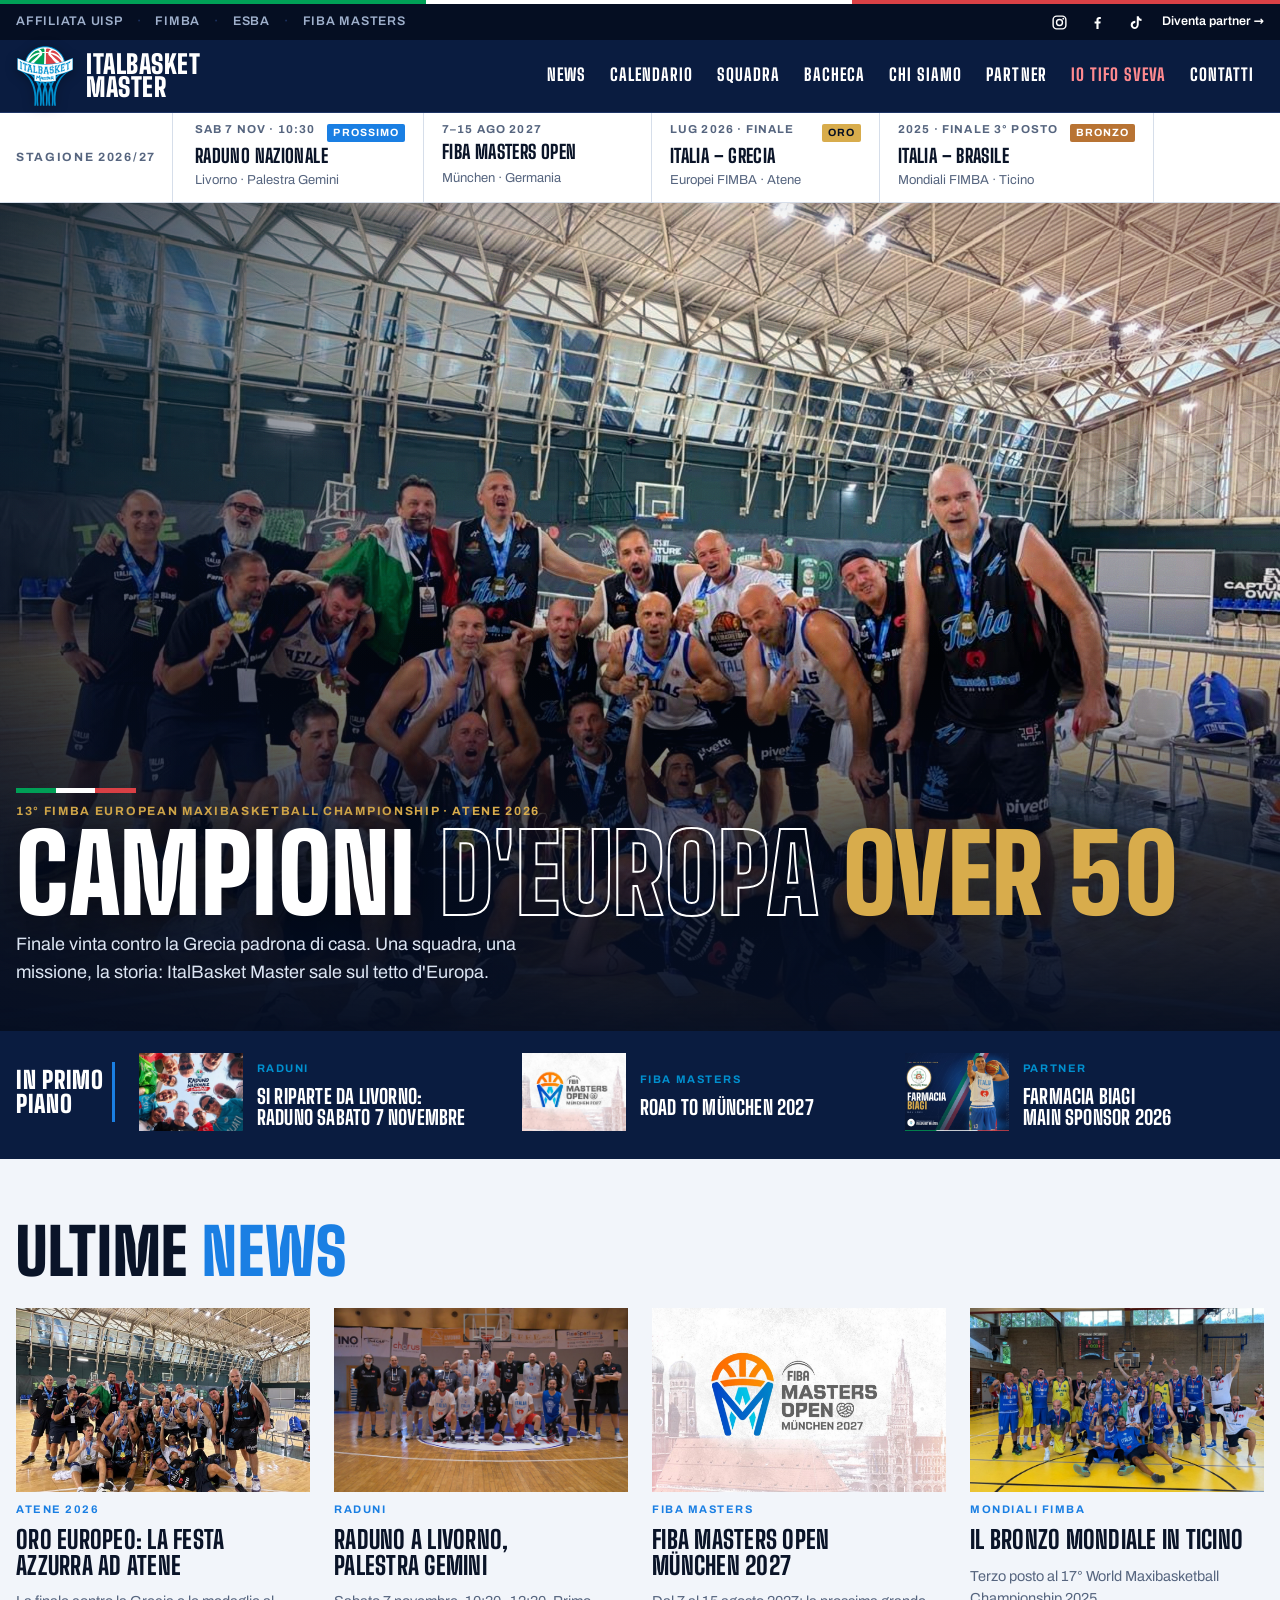
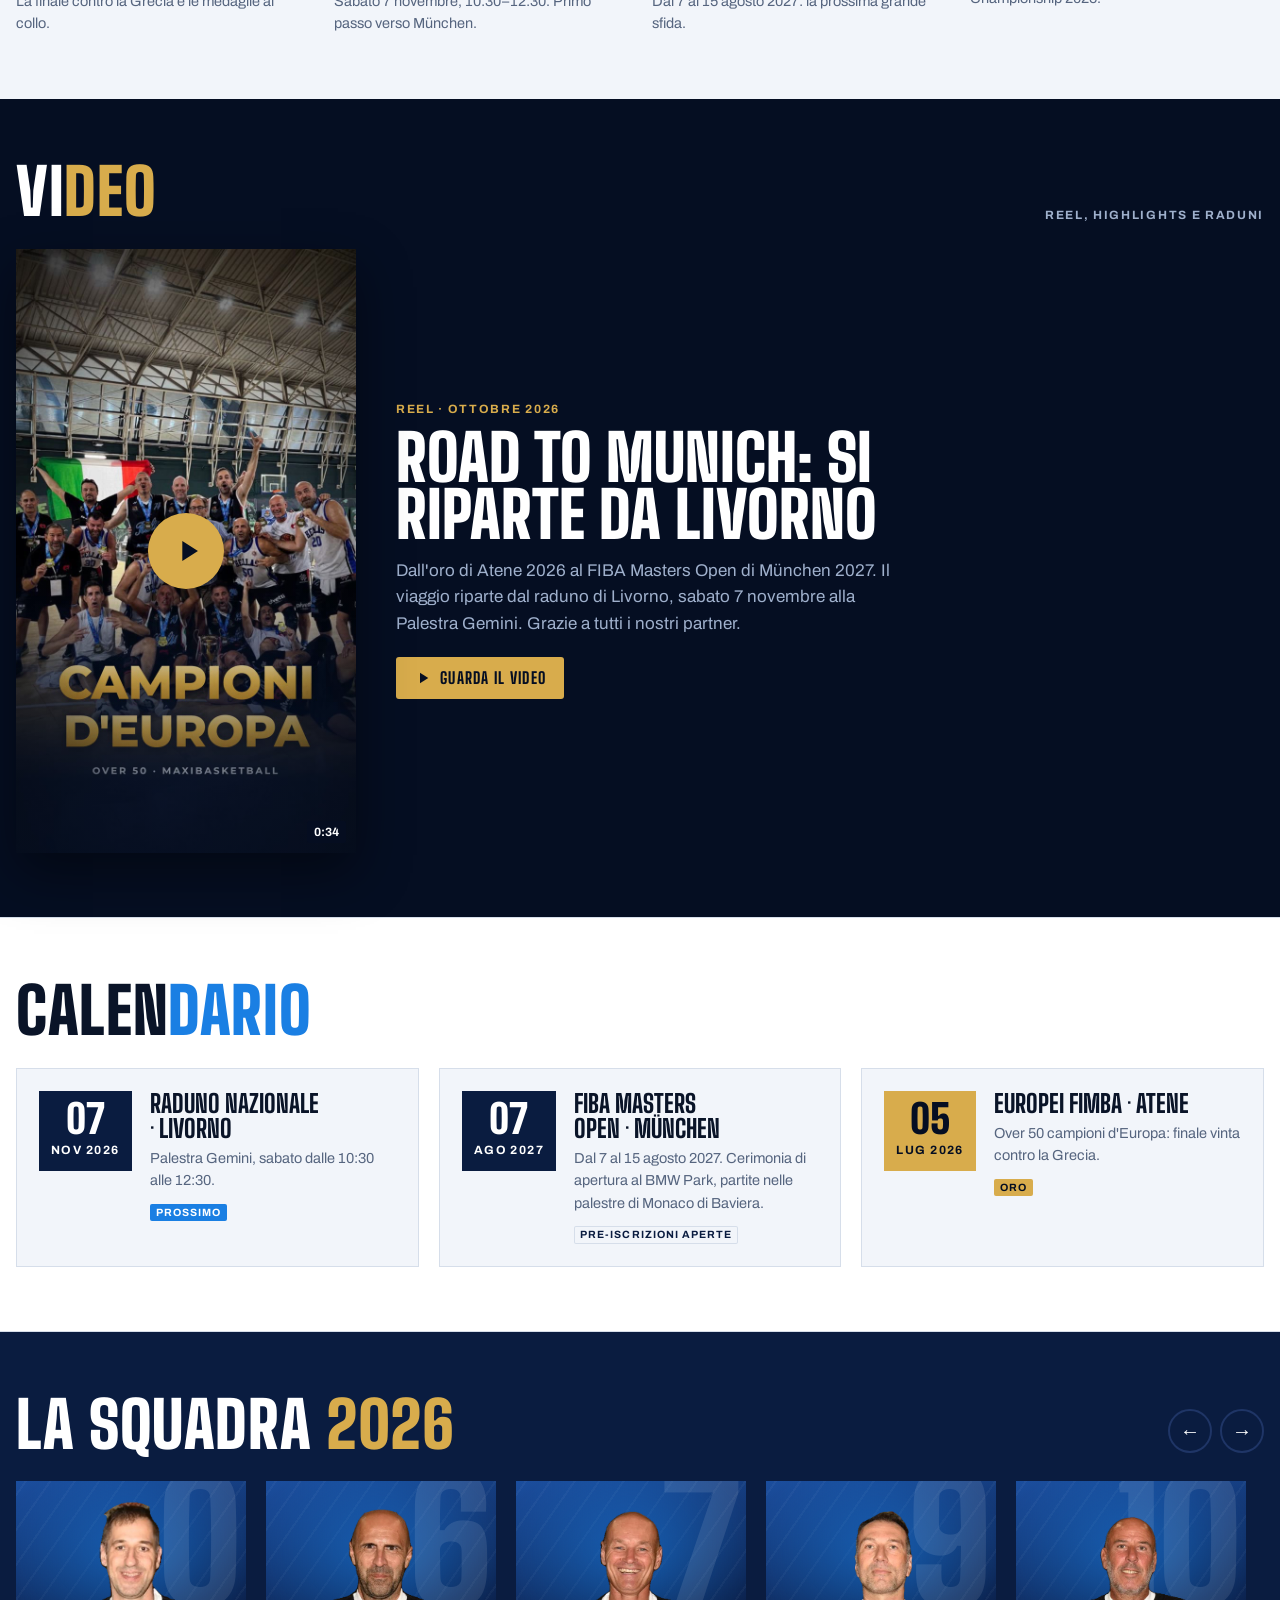
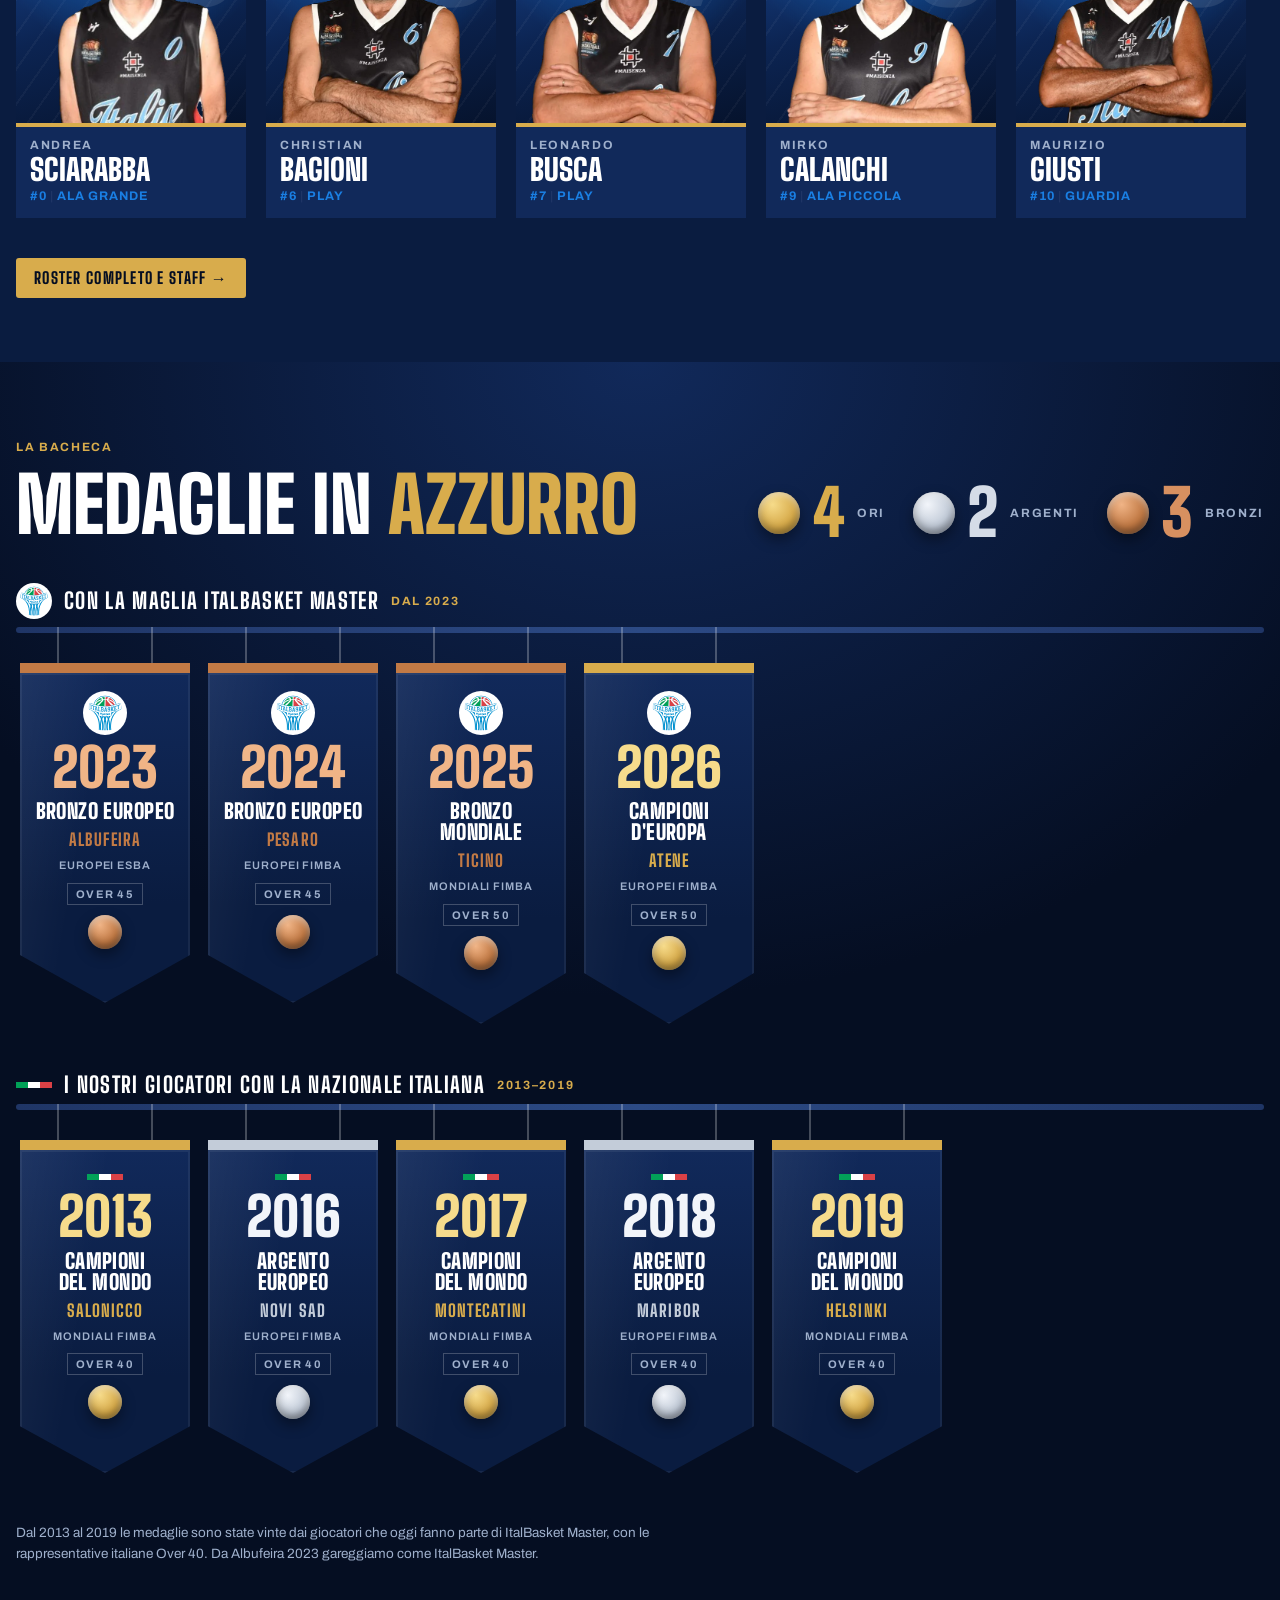
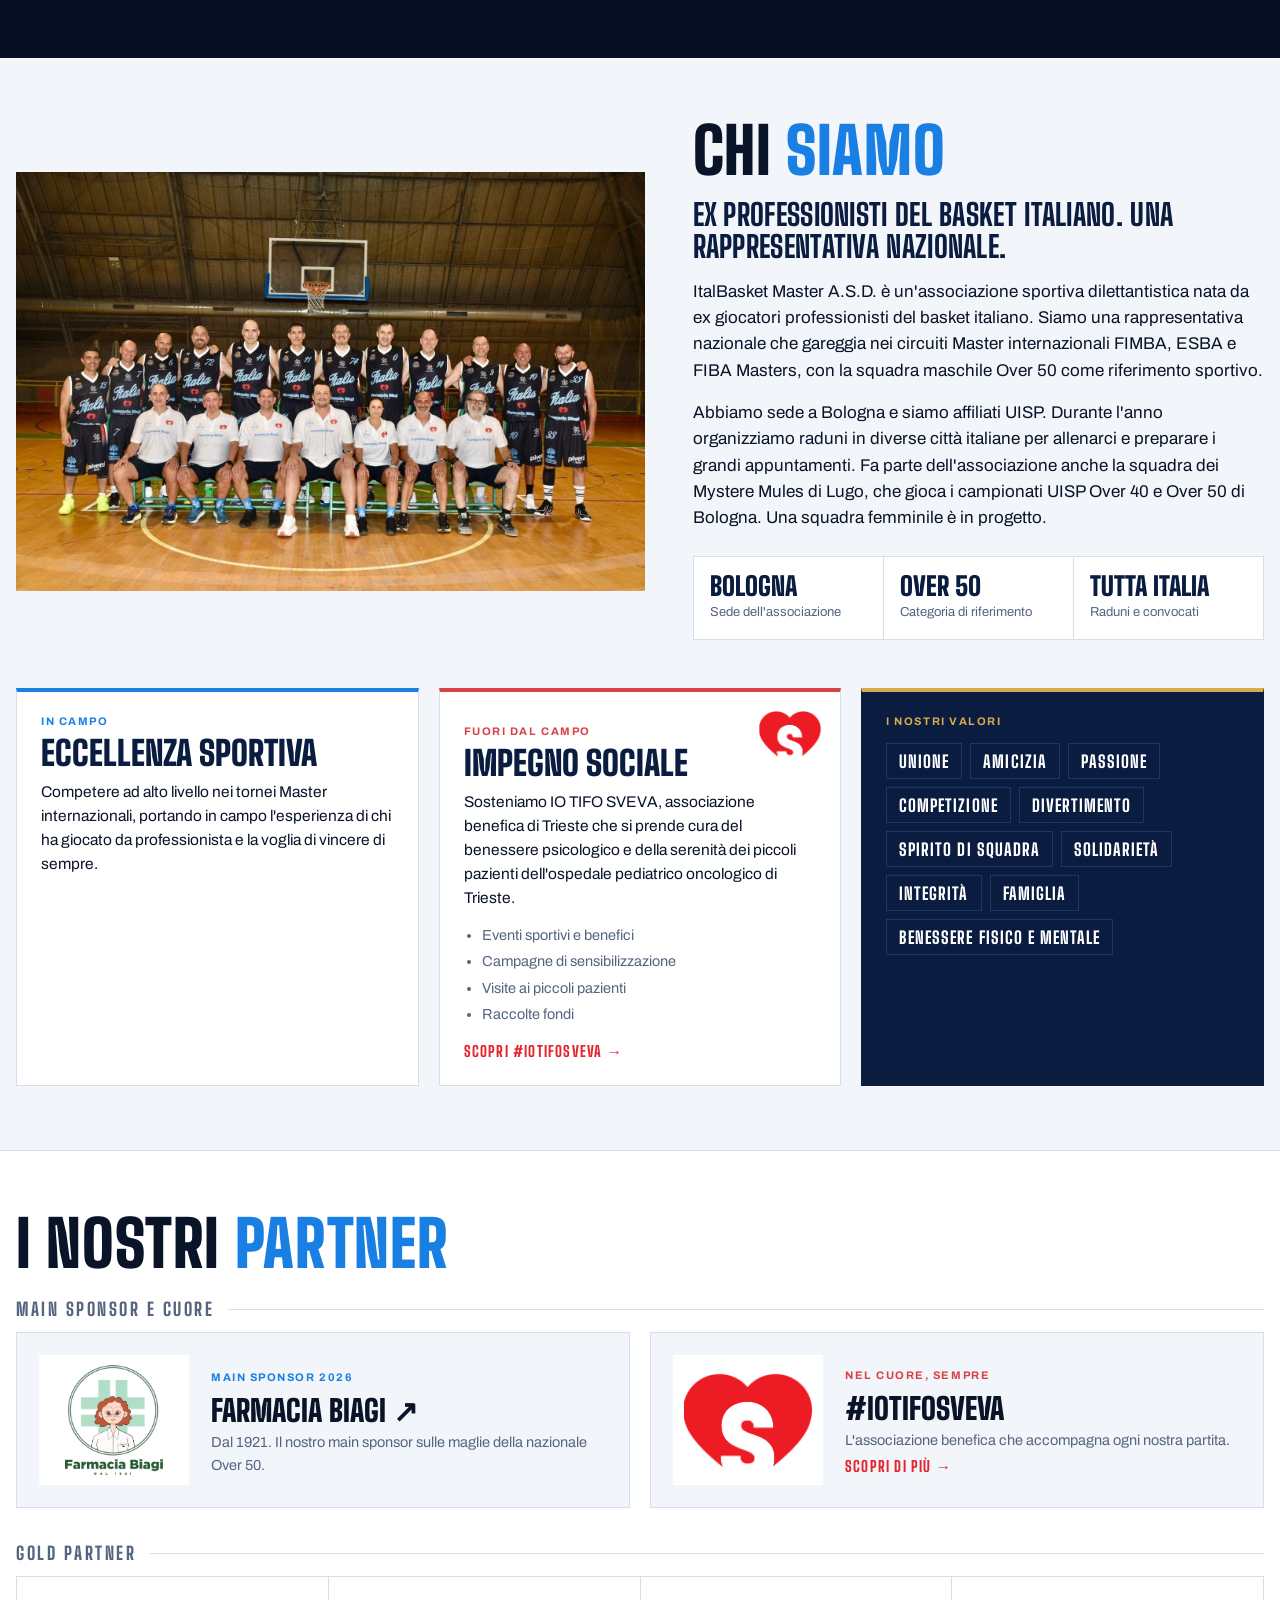
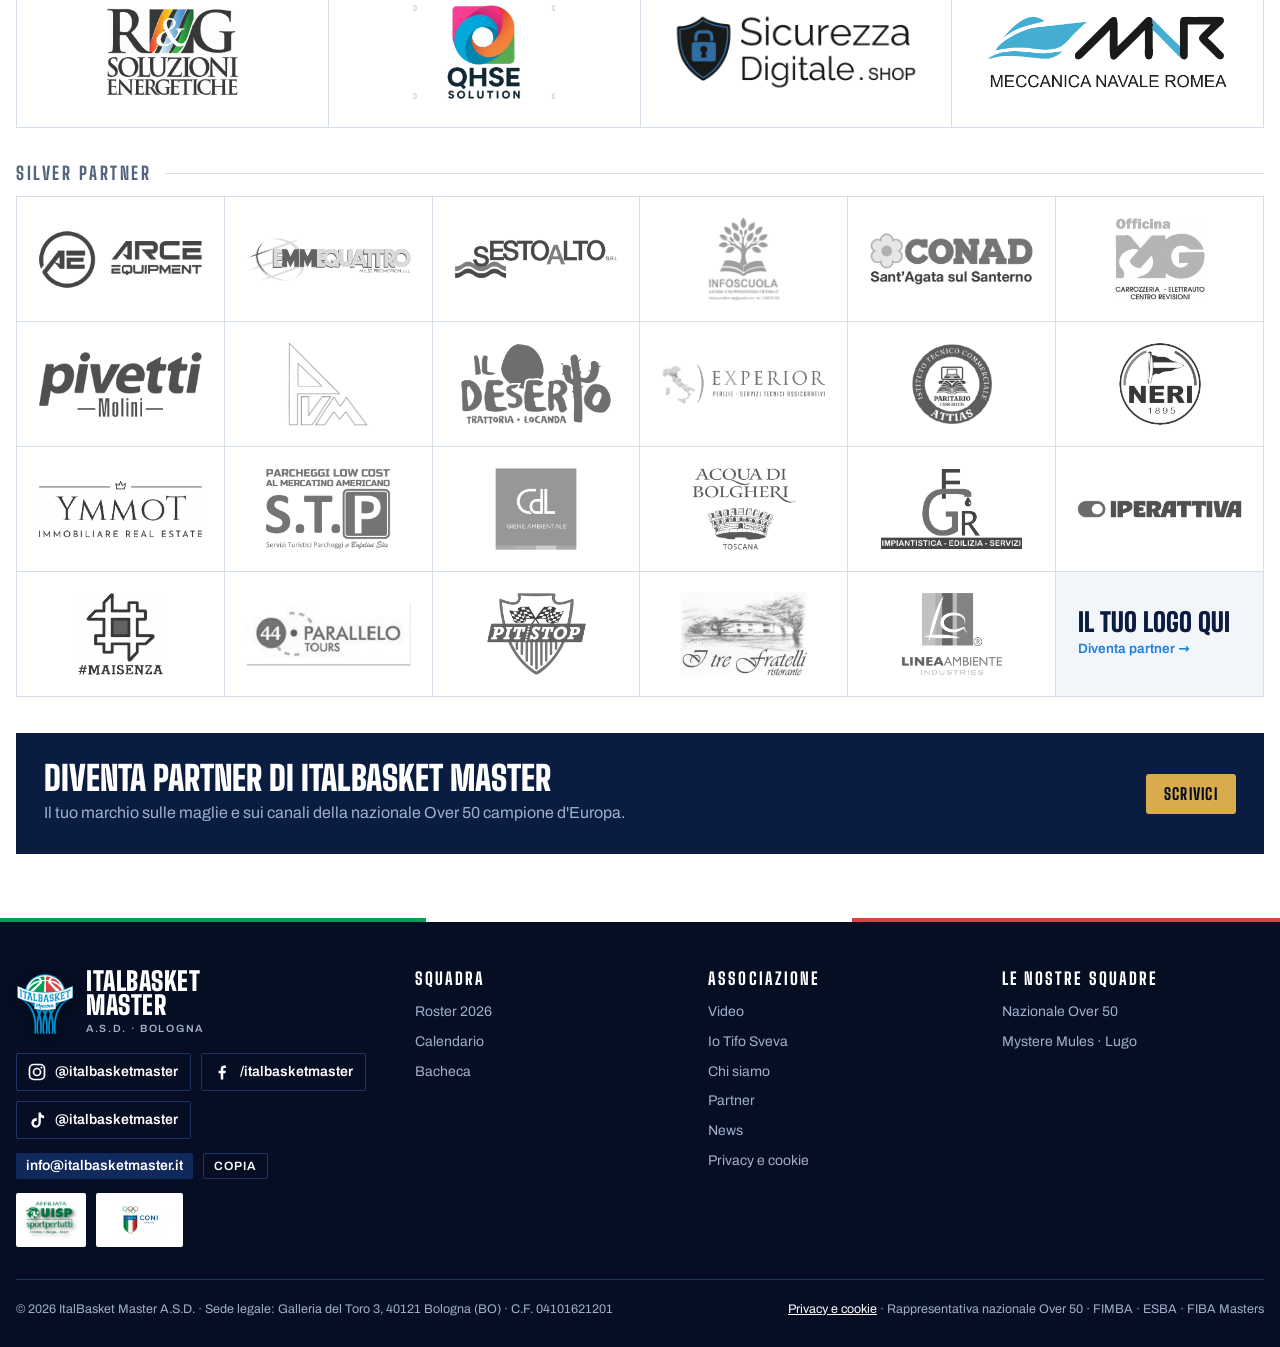
==== commit 3fd78e57: "Nuovo sponsor silver: Linea Ambiente Industries Co-Authored-By: Claude Opus 5.5 <noreply@anthropic.c" ====
--- a/index.html
+++ b/index.html
@@ -406,7 +406,8 @@
   ["#MaiSenza","maisenza","https://www.mai-senza.com/"],
   ["44 Parallelo Tours","44-parallelo","http://www.44parallelo.com/"],
   ["Pit Stop","pitstop",""],
-  ["Ristorante I Tre Fratelli","tre-fratelli","https://www.instagram.com/ristorante_itrefratellilugo/"]
+  ["Ristorante I Tre Fratelli","tre-fratelli","https://www.instagram.com/ristorante_itrefratellilugo/"],
+  ["Linea Ambiente Industries","linea-ambiente","https://www.lineaambiente.it/"]
 ];
 document.getElementById('logos').innerHTML=partners.map(([n,f,u])=>u?`<a class="logo" href="${u}" target="_blank" rel="noopener sponsored" title="${n} – apri il sito"><img src="img/sponsor/${f}.png" alt="${n}"></a>`:`<div class="logo"><img src="img/sponsor/${f}.png" alt="${n}"></div>`).join('')+`<a class="logo you" href="#contatti"><b>Il tuo logo qui</b><span>Diventa partner →</span></a>`;
 
--- a/css/site.css
+++ b/css/site.css
@@ -282,7 +282,7 @@
 .logo{background:var(--white);display:block;padding:18px;height:124px}
 .logos.gold .logo{height:150px;padding:24px 30px}
 .logo img{width:100%;height:100%;object-fit:contain;filter:grayscale(1);opacity:.78;transition:filter .25s,opacity .25s}
-.logo.you{grid-column:span 2;background:var(--paper);display:flex;flex-direction:column;justify-content:center;gap:4px;text-decoration:none;padding:18px 22px}
+.logo.you{grid-column:span 1;background:var(--paper);display:flex;flex-direction:column;justify-content:center;gap:4px;text-decoration:none;padding:18px 22px}
 .logo.you b{font:900 26px/1 var(--f-display);text-transform:uppercase;color:var(--navy)}
 .logo.you span{font-size:13.5px;color:var(--azzurro);font-weight:600}
 .logo.you:hover{background:var(--navy)}.logo.you:hover b{color:var(--white)}
@@ -291,7 +291,7 @@
 .join h3{font:900 34px/1 var(--f-display);text-transform:uppercase}
 .join p{margin:6px 0 0;color:var(--muted-d)}
 @media (max-width:1060px){.logos{grid-template-columns:repeat(4,minmax(0,1fr))}.main-sp{grid-template-columns:minmax(0,1fr)}}
-@media (max-width:560px){.logos{grid-template-columns:repeat(2,minmax(0,1fr))}.logos.gold{grid-template-columns:repeat(2,minmax(0,1fr))}.logo.you{grid-column:span 2}.sp-feature{grid-template-columns:96px minmax(0,1fr)}.sp-feature img{width:96px;height:96px}.join{grid-template-columns:minmax(0,1fr)}}
+@media (max-width:560px){.logos{grid-template-columns:repeat(2,minmax(0,1fr))}.logos.gold{grid-template-columns:repeat(2,minmax(0,1fr))}.logo.you{grid-column:span 1}.sp-feature{grid-template-columns:96px minmax(0,1fr)}.sp-feature img{width:96px;height:96px}.join{grid-template-columns:minmax(0,1fr)}}
 
 /* footer */
 footer{background:var(--night);color:var(--muted-d);font-size:14px}
@@ -325,7 +325,7 @@
 dialog .close{position:sticky;top:0;display:block;margin:10px 10px -52px auto;width:42px;height:42px;border-radius:50%;border:0;background:var(--night);color:var(--white);font-size:22px;cursor:pointer;z-index:2}
 
 /* player cards — NBA-style headshot on team gradient */
-.pcard{position:relative;display:grid;grid-template-rows:auto auto;padding:0;border:0;background:none;cursor:pointer;text-align:left;font:inherit;color:inherit;min-width:0}
+.pcard{position:relative;display:grid;grid-template-rows:auto auto;align-content:start;padding:0;border:0;background:none;cursor:pointer;text-align:left;font:inherit;color:inherit;min-width:0}
 .pc-ph{position:relative;display:block;aspect-ratio:600/632;overflow:hidden;
   background:radial-gradient(80% 60% at 50% 30%,rgba(26,127,227,.55),transparent 70%),repeating-linear-gradient(-55deg,rgba(255,255,255,0) 0 18px,rgba(255,255,255,.035) 18px 20px),linear-gradient(165deg,#1B4E9E 0%,#0C2452 55%,#06132D 100%)}
 .pc-num{position:absolute;right:6px;top:-8px;font:900 170px/.8 var(--f-display);color:rgba(255,255,255,.1);letter-spacing:-.02em;transition:color .3s}
